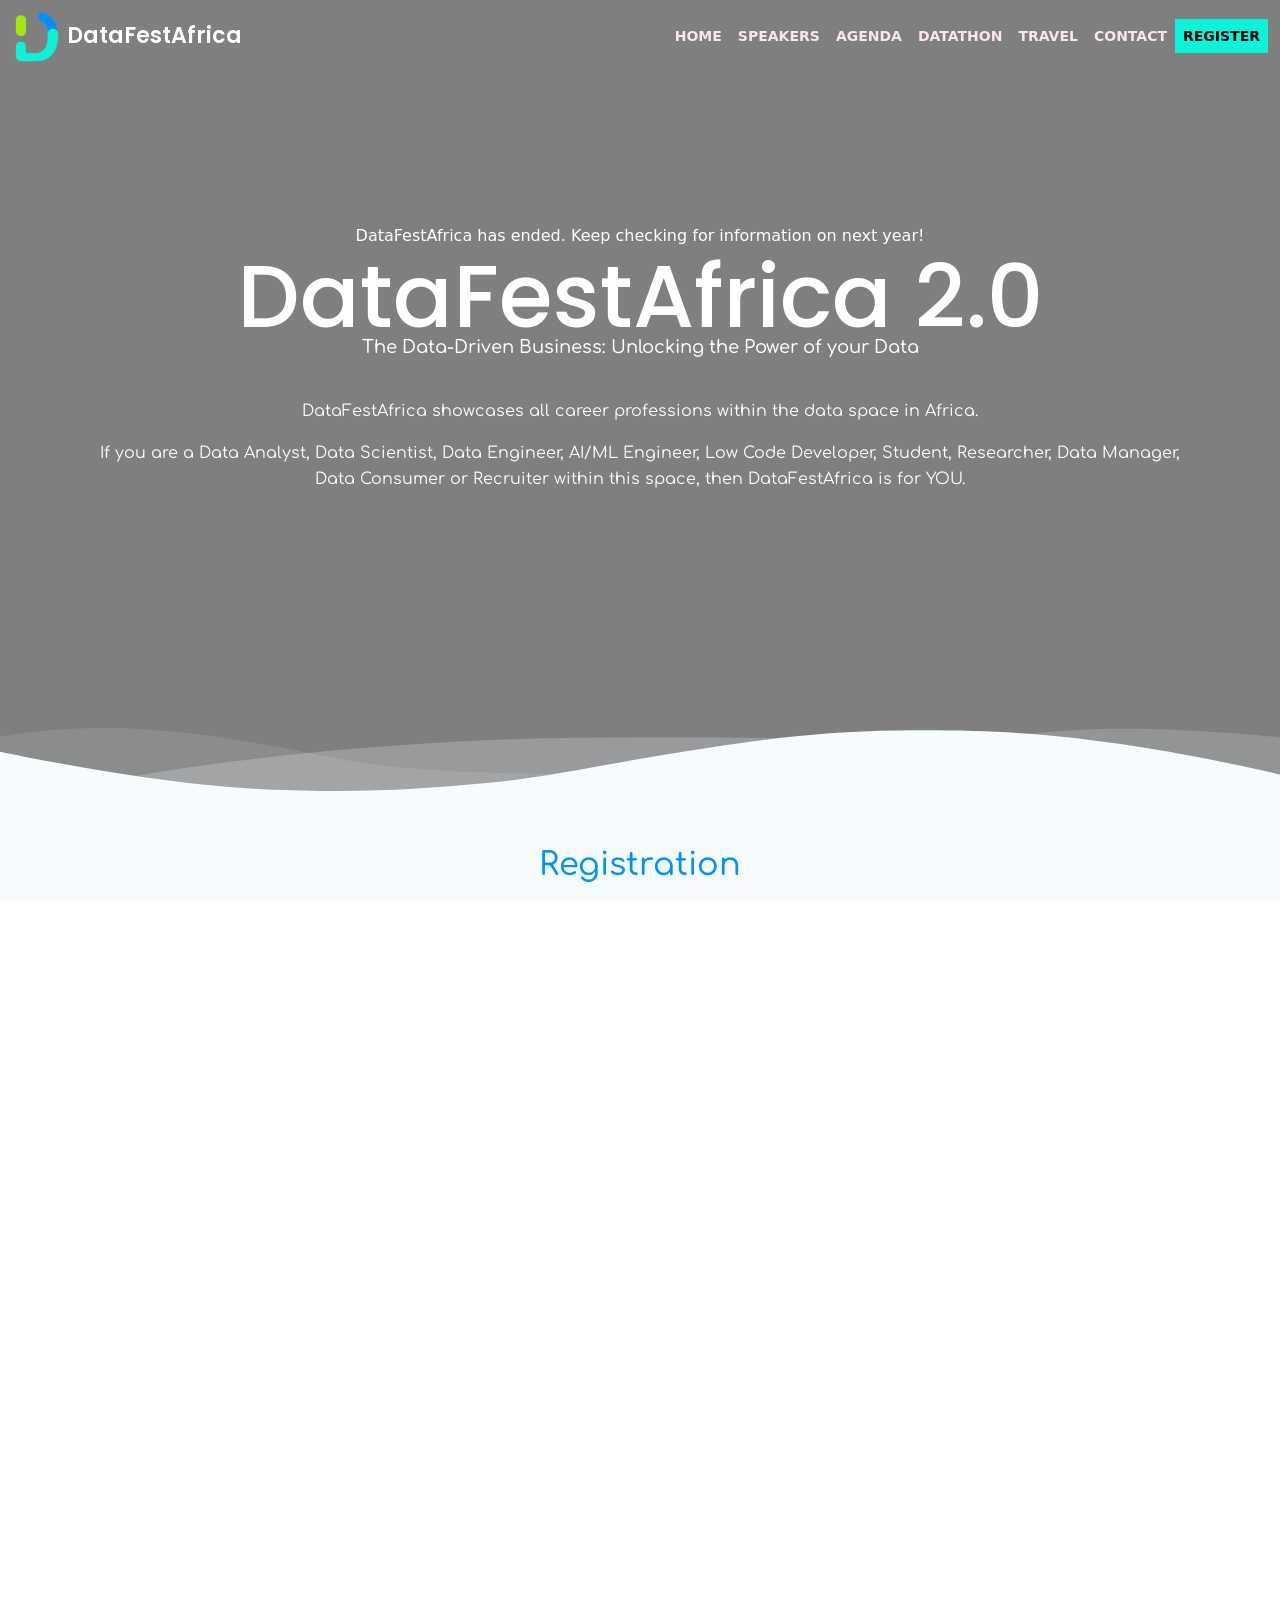
==== index.html @ edff0763 "update" ====
<!DOCTYPE html>
<html lang="en">

<head>
    
    <meta charset="utf-8">
    <meta name="viewport" content="width=device-width, initial-scale=1, shrink-to-fit=no">
    <!-- <meta name="viewport" content="width=device-width, initial-scale=1"> -->
    <!-- <meta name="viewport" content="initial-scale=1, maximum-scale=1"> -->

    <!-- SEO Meta Tags -->
    <meta name="description" content="DataFestAfrica 2023 coming October 13-14 2023!">
    <meta name="author" content="@DavidAbu_ @GiftOjeabulu_ @TheOyinbooke @GoodToCode @dev_roosevelt">

    <!-- OG Meta Tags to improve the way the post looks when you share the page on Facebook, Twitter, LinkedIn -->
    <meta property="og:site_name" content="DataFestAfrica" /> <!-- website name -->
    <meta property="og:site" content="https://www.datafestafrica.com" /> <!-- website link -->
    <meta property="og:title" content="DataFestAfrica 2023 coming October 13-14 2023!" />
    <!-- title shown in the actual shared post -->
    <meta property="og:description"
        content="We are a community of data professionals and enthusiasts dedicated to building data solutions with innovative tools." />
    <!-- description shown in the actual shared post -->
    <meta property="og:image" content="https://www.datafestafrica.com/images/logo/logo-with-border-480x480-white.png" />
    <!-- image link, make sure it's jpg -->
    <meta property="og:url" content="https://www.datafestafrica.com" /> <!-- where do you want your post to link to -->
    <meta name="twitter:card" content="summary_large_image"> <!-- to have large image post format in Twitter -->

    <!-- Webpage Title -->
    <title>DataFestAfrica - A festival of data enthusiasts sharing knowledge and innovation.</title>

    <!-- Styles -->
    <link
        href="https://fonts.googleapis.com/css2?family=Open+Sans:ital,wght@0,400;0,600;0,700;1,400&family=Sansita:ital,wght@1,700&display=swap"
        rel="stylesheet">
    <link href="css/bootstrap.css" rel="stylesheet">
    <link href="css/fontawesome-all.css" rel="stylesheet">
    <link href="css/swiper.css" rel="stylesheet">
    <link href="css/magnific-popup.css" rel="stylesheet">
    <link href="css/styles.css" rel="stylesheet">
    <link href='https://fonts.googleapis.com/css?family=Poppins' rel='stylesheet'>
    <link href="https://cdn.jsdelivr.net/npm/bootstrap@5.3.1/dist/css/bootstrap.min.css" rel="stylesheet" integrity="sha384-4bw+/a">

    <!-- Favicon  -->
    <link rel="icon" href="images/favicon.png">
    <style>
        .flip-card {
            background-color: transparent;
            width: 150px;
            height: 150px;
            perspective: 1000px;
            
          }
          
          .flip-card-inner {
            position: relative;
            width: 100%;
            height: 100%;
            text-align: center;
            transition: transform 0.6s;
            transform-style: preserve-3d;
         
          }
          
          .flip-card:hover .flip-card-inner {
            transform: rotateY(180deg);
          }
          
          .flip-card-front, .flip-card-back {
            position: absolute;
            width: 100%;
            height: 100%;
            -webkit-backface-visibility: hidden;
            backface-visibility: hidden;
          }
          
          .flip-card-front {
            background-color: #fff;
            color: black;
          }
          
          .flip-card-back {
            background-color: #0191FB;
            color: white;
            transform: rotateY(180deg);
          }


          .form-control {
            display: block;
            width: 100%;
            min-height: calc(1.5em + .75rem + 2px);
            padding: .575rem .75rem;
            font-size: 1rem;
            font-weight: 400;
            line-height: 1.5;
            color: #495057;
            background-color: #fff;
            background-clip: padding-box;
            border: 1px solid #ced4da;
            -webkit-appearance: none;
            -moz-appearance: none;
            appearance: none;
            border-radius: 52px;
            transition: border-color .15s ease-in-out,box-shadow .15s ease-in-out;
        }

        .form-control:focus {
            color: #495057;
            background-color: #fff;
            border-color: #0191FB;
            outline: 0;
            box-shadow: none;
        }
        .border-rad{
            border-top-right-radius: 28px;
            border-bottom-right-radius: 28px;
            color: #fff;
            font-weight: bold;
            /* background-color: #f9a826; */
            border-color: linear-gradient(to bottom left, #08F5DA, #0191FB);
            background: linear-gradient(to bottom left, #08F5DA, #0191FB);
        }
        .border-rad:hover{
        
            background-color: #0191FB;
            border-color: #0191FB;

        }
    </style>

</head>


<body data-spy="scroll" data-target=".fixed-top">

    <!-- Navigation -->
    <nav class="navbar navbar-expand-lg fixed-top navbar-dark">
        <div class="container">

            <!-- Image Logo -->
            <a class="navbar-brand" href="index.html" style="font-family:Poppins; font-size: 26px; text-decoration:None"><img src="images/logo/logo-96x96-transparent.png"
                    alt="DataFestAfrica"> DataFestAfrica</a>

            <button class="navbar-toggler p-0 border-0" type="button" data-toggle="offcanvas">
                <span class="navbar-toggler-icon"></span>
            </button>

            <div class="navbar-collapse offcanvas-collapse" id="navbarsExampleDefault">
                <ul class="navbar-nav ml-auto">
                    <li class="nav-item">
                        <a class="nav-link page-scroll" href="index.html#header">HOME <span
                                class="sr-only">(current)</span></a>
                    </li>
                    <li class="nav-item">
                        <a class="nav-link page-scroll" href="index.html#speakers">SPEAKERS</a>
                    </li>
                    <li class="nav-item">
                        <a class="nav-link page-scroll" href="index.html#agenda">AGENDA</a>
                    </li>
                    <li class="nav-item">
                        <a class="nav-link page-scroll" href="datathon.html">DATATHON</a>
                    </li>
                    <li class="nav-item">
                        <a class="nav-link page-scroll" href="travel.html">TRAVEL</a>
                    </li>
                    <!--<li class="nav-item dropdown">
                            <a class="nav-link dropdown-toggle" href="index.html#" id="dropdown01" data-toggle="dropdown" aria-haspopup="true" aria-expanded="false">DROP</a>
                            <div class="dropdown-menu" aria-labelledby="dropdown01">
                                <a class="dropdown-item page-scroll" href="article.html">ARTICLE DETAILS</a>
                                <div class="dropdown-divider"></div>
                                <a class="dropdown-item page-scroll" href="terms.html">TERMS CONDITIONS</a>
                                <div class="dropdown-divider"></div>
                                <a class="dropdown-item page-scroll" href="privacy.html">PRIVACY POLICY</a>
                            </div>
                        </li>-->
                    <li class="nav-item">
                        <a class="nav-link page-scroll" href="index.html#footer">CONTACT</a>
                    </li>
                    <li class="nav-item">
                        <a class="nav-link page-scroll register" href="index.html#registration">REGISTER</a>
                    </li>
                </ul>
                <span class="nav-item social-icons">
                    <span class="fa-stack">
                        <a href="https://twitter.com/datafestafrica">
                            <i class="fas fa-circle fa-stack-2x"></i>
                            <i class="fab fa-twitter fa-stack-1x"></i>
                        </a>
                    </span>
                    <span class="fa-stack">
                        <a href="https://www.linkedin.com/company/datafestafrica">
                            <i class="fas fa-circle fa-stack-2x"></i>
                            <i class="fab fa-linkedin-in fa-stack-1x"></i>
                        </a>
                    </span>
                    <!--<span class="fa-stack">
                            <a href="index.html#your-link">
                                <i class="fas fa-circle fa-stack-2x"></i>
                                <i class="fab fa-facebook-f fa-stack-1x"></i>
                            </a>
                        </span>-->
                </span>
            </div> <!-- end of navbar-collapse -->
        </div>
    </nav>
    <!-- end of navigation -->

    <!-- Header -->
    <header id="header" class="home_header header">
        <div class="container">
            <div class="row">
                <div class="col-lg-12">
                    <div class="countdown">
                        <span id="clock"></span>   
                    </div><br>
                    <h3 class="h1-large">DataFestAfrica 2.0</h3>
                    <!-- <h1 class="h5-large"></h1> -->
                    <h1 class="p-large">The Data-Driven Business: Unlocking the Power of your Data</h1>
                    <p>DataFestAfrica showcases all career professions within the data
                        space in Africa.</p>
                    <p>If you are a Data Analyst, Data Scientist, Data Engineer, AI/ML Engineer, Low Code Developer,
                        Student, Researcher, Data Manager, Data Consumer or Recruiter within this space, then
                        DataFestAfrica is for YOU.</p>                    
                </div>
            </div>
        </div>
        <svg class="header-decoration" data-name="Layer 2" xmlns="http://www.w3.org/2000/svg" preserveAspectRatio="none"
            viewBox="0 0 1920 200">
            <defs>
                <style>
                    .cls-1,
                    .cls-2,
                    .cls-3,
                    .cls-4 {
                        fill: #f6fbfd;
                    }

                    .cls-1 {
                        opacity: 0.1;
                    }

                    .cls-2 {
                        opacity: 0.22;
                    }

                    .cls-3 {
                        opacity: 0.16;
                    }
                </style>
            </defs>
            <title>header-decoration</title>
            <path class="cls-1"
                d="M0,19.824S94.869-5.228,208,4.061C373.224,17.627,473.914,61.173,573.11,76.875,714.1,99.194,919.592,92.924,919.592,92.924L966.09,202H0Z"
                transform="translate(0 -1.995)" />
            <path class="cls-2"
                d="M0,149.525S169.63,98.689,354.121,68.133,726.1,23.025,873.095,21.57,1171.58,17.2,1393.569,36.121,1920,133.66,1920,133.66l0,68.34H0V149.525Z"
                transform="translate(0 -1.995)" />
            <path class="cls-3"
                d="M902.912,202S1252.576,80.034,1323.072,58.207s183.168-42.462,280.486-51.42C1743.051-6.052,1920,20.814,1920,20.814L1920,202H902.912Z"
                transform="translate(0 -1.995)" />
            <path class="cls-4"
                d="M0,49.323s225.322,64.933,394.624,75.227C535,133.085,627,125.046,726,112.7c82.888-10.337,155.627-31.195,263.741-55.618,135.934-30.708,239.987-48.165,355.83-50.06,124.494-2.037,219.35,4.192,335.429,27.089,131.427,25.925,239,60.819,239,60.819L1920,202H0Z"
                transform="translate(0 -1.995)" />
        </svg>
    </header>
    <!-- end of header -->

    <!-- Registration -->
    <div id="registration" class="registration-1 bg-gray">
        <div class="container">
            <div class="row">
                <div class="col-lg-12 text-center">
                    <h2><span class="red">Registration</span></h2>
                </div>
            </div>
            <div class="row">
                <div class="col-lg-6 ">
                    <address>
                        <strong>Plot A3C, Ikosi Road, Oregun, Lagos, Nigeria</strong>
                        <br>
                        <!-- <br>
                        <br> -->
                    </address>
                    <div class="p-2">
                        <iframe width="90%" height="80%" style="border:0;" allowfullscreen="" loading="lazy"
                            src="https://www.google.com/maps/embed?pb=!1m18!1m12!1m3!1d3963.371886811553!2d3.369620675892569!3d6.600621222260453!2m3!1f0!2f0!3f0!3m2!1i1024!2i768!4f13.1!3m3!1m2!1s0x103b9250f264146d%3A0xbcd865a5a307a61a!2sA3C%20Ikosi%20Rd%2C%20Oregun%20101233%2C%20Lagos!5e0!3m2!1sen!2sng!4v1694250415015!5m2!1sen!2sng"
                            referrerpolicy="no-referrer-when-downgrade">
                        </iframe>
                        <br>
                        <a href="https://goo.gl/maps/Jf1TzU43R9oMSafs9">View larger map</a>
                    </div>
                </div>
                <div class="col-lg-6 ">
                    <p class="text-center"><b>Ticket for DataFestAfrica 2023 is out for sale!</b></p> 
                    <p class="text-center"><b><a style="color:green" href="https://tix.africa/datafest23">Purchase your ticket here</a></b></p> 
                    
                    <p>Stay updated with DataFestAfrica event, DCA membership, Job opportunities, volunteer opportunities and Resource Learning</p>
                    <div class="mx-5">
                        <form action="#" class="input-group mb-3 mt-4">
                           <input type="email" class="form-control" placeholder="enter email" aria-label="email" aria-describedby="button-addon2">
                           <button class="btn btn-success border-rad" type="button" id="button-addon2">Subscribe</button>
                        </form>
                     </div>
                                    
                    <table class="table text-center">
                        <thead>
                            <tr>
                                <th scope="col">Day 1</th>
                                <th scope="col">Day 2</th>
                            </tr>
                        </thead>
                        <tbody>
                            <tr>
                                <td><b>Oct 13, 2023</b> <br> Check-in at 08:00 AM <br> 9:00 AM to 4:00 PM</td>
                                <td><b>Oct 14, 2023</b> <br> Check-in at 08:00 AM <br> 9:00 AM to 4:00 PM</td>
                            </tr>
                        </tbody>
                    </table>
                    <!-- <p class="text-center">Registration not opened at this time!.</p>                     -->
                </div>
            </div>
        </div>
    </div>
    <!-- end of registration -->

    <!-- Sponsor -->
    <!-- <div class="basic-3"> -->
        <div class="container">
            <div class="row justify-content-center">
                <div class="col-lg-12">
                    <h2 class="h4-heading"><span class="red">DataFestAfrica 2023 Sponsors!</span></h2>
                </div>
                <div class="col-lg-12">
                    <h6 class="h4-heading text-center">Headline Sponsor</h6>
                    <div class="text-center"><a href="https://sterling.ng/onebank/"><img style="height: 150px" src="./images/sponsor 2023/one bank.png"></a></div>

                    <h6 class="h4-heading text-center">Elite Sponsor</h6>
                </div>
                <div class="col-lg-3">
                    <div class="text-center slide card-image"><a href="https://www.uber.com/ng/en/"><img style="height: 150px" src="./images/sponsor 2023/uber.png"></a></div>
                </div>
                <div class="col-lg-3">
                    <div class="text-center slide card-image"><a href="https://www.infobip.com/"><img style="height: 150px" src="./images/sponsor 2023/infobip.png"></a></div>
                </div>
                <div class="col-lg-12">
                    <h6 class="h4-heading text-center">Standard Sponsors</h6>
                </div>
                <!-- <div class="col-lg-3">
                    <div class="text-center slide card-image"><img style="height: 150px; width: 200px" src="./images/sponsor 2023/diceytech.png"></div>
                </div>
                <div class="col-lg-3">
                    <div class="text-center slide card-image"><img style="height: 150px" src="./images/sponsor 2023/zacrac.png"></div>
                </div>
                <div class="col-lg-3">
                    <div class="text-center slide card-image"><img style="height: 150px" src="./images/sponsor 2023/propel.jpg"></div>
                </div>
                <div class="col-lg-3">
                    <div class="text-center slide card-image"><img style="height: 150px; width: 250px" src="./images/sponsor 2023/berkeley.png"></div>
                </div> -->
            </div>
            <div class="row justify-content-center">
				<div class="col">
                <section class="customer-logos-2 slider">
                    <div class="slide"><a href="https://www.berkeleydatastrategists.com/"><img style="margin-top:30%" src="./images/sponsor 2023/berkeley.png"></a></div>
                    <!-- <div class="slide"><img style="" src="./images/sponsor 2023/dbrown.jfif"></div> -->
                    <!-- <div class="slide"><img style="margin-top: 30%" src="./images/sponsor 2023/DC-logo-regular-NTL.png"></div> -->
                    <div class="slide"><a href="https://www.dbrownconsulting.net/"><img style="" src="./images/sponsor 2023/dbrown.jfif"></a></div>
                    <div class="slide"><a href="https://diceytech.co.uk/"><img style="" src="./images/sponsor 2023/diceytech.png"></a></div>
                    <!-- <div class="slide"><img src="./images/sponsor 2023/eden.png"></div> -->
                    <!-- <div class="slide"><img src="./images/sponsor 2023/infobip.png"></div> -->
                    <!-- <div class="slide"><img style="" src="./images/sponsor 2023/Katwig & Dale Brand Identity_LockUp.jpg"></div> -->
                    <!-- <div class="slide"><img style="margin-top: 20%" src="./images/sponsor 2023/one bank.png"></div> -->
                    <div class="slide"><a href="https://withpropel.com/"><img style="" src="./images/sponsor 2023/propel.jpg"></a></div>
                    <!-- <div class="slide"><img style="margin-top:20%" src="./images/sponsor 2023/provehub.png"></div> -->
                    <!-- <div class="slide"><img style="margin-top:10%" src="./images/sponsor 2023/techecononmy.png"></div> -->
                    <!-- <div class="slide"><img style="margin-top:10%" src="./images/sponsor 2023/uber.png"></div> -->
                    <!-- <div class="slide"><img style="" src="./images/sponsor 2023/zacrac.png"></div> -->
                    <!-- <div class="slide"><img style="margin-top:30%" src="./images/sponsor 2023/shuttlers.png"></div>
                    <div class="slide"><img style="margin-top:25%" src="./images/sponsor 2023/cafeone (2).png"></div>
                    <div class="slide"><img style="margin-top:40%" src="./images/sponsor 2023/DCD_logo_regular.png"></div> -->
                </section>
				</div>
			</div>
            <br>
            <div class="col-lg-12">
                <h6 class="h4-heading text-center">Legal Partner</h6>
                <div class="text-center"><a href="https://katwiganddale.com/"><img style="height: 150px" src="./images/sponsor 2022/Katwig & Dale Brand Identity_LockUp.jpg"></a></div>
            </div>
            <br>
            <div class="col-lg-12">
                <h6 class="h4-heading text-center">Tech Agency Partner</h6>
                <div class="text-center"><a href="https://provehub.com/"><img style="height: 150px" src="./images/sponsor 2023/provehub.png"></a></div>
            </div>
            <div class="col-lg-12">
                <h6 class="h4-heading text-center">Datafestafrica Partners</h6>
            </div>
            <div class="row justify-content-center">
				<div class="col">
                <section class="customer-logos-3 slider">
                    <!-- <div class="slide"><img style="margin-top:30%" src="./images/sponsor 2023/berkeley.png"></div> -->
                    
                    <div class="slide"><a href="https://www.datacamp.com/"><img style="" src="./images/sponsor 2023/DC-logo-regular-NTL.png"></a></div>
                    <!-- <div class="slide"><img style="" src="./images/sponsor 2023/diceytech.png"></div> -->
                    <div class="slide"><a href="https://ouredenlife.com/"><img style="" src="./images/sponsor 2023/eden 2.svg"></a></div>
                    <!-- <div class="slide"><img src="./images/sponsor 2023/infobip.png"></div> -->
                    <!-- <div class="slide"><img style="" src="./images/sponsor 2023/Katwig & Dale Brand Identity_LockUp.jpg"></div> -->
                    <!-- <div class="slide"><img style="margin-top: 20%" src="./images/sponsor 2023/one bank.png"></div> -->
                    <!-- <div class="slide"><img style="" src="./images/sponsor 2023/propel.jpg"></div> -->
                    <!-- <div class="slide"><img style="margin-top:20%" src="./images/sponsor 2023/provehub.png"></div> -->
                    <!-- <div class="slide"><img style="margin-top:10%" src="./images/sponsor 2023/techecononmy.png"></div> -->
                    <!-- <div class="slide"><img style="margin-top:10%" src="./images/sponsor 2023/uber.png"></div> -->
                    <!-- <div class="slide"><img style="" src="./images/sponsor 2023/zacrac.png"></div> -->
                    <!-- <div class="slide"><img style="margin-top:30%" src="./images/sponsor 2023/shuttlers.png"></div>
                    <div class="slide"><img style="margin-top:25%" src="./images/sponsor 2023/cafeone (2).png"></div>
                    <div class="slide"><img style="margin-top:40%" src="./images/sponsor 2023/DCD_logo_regular.png"></div> -->
                </section>
				</div>
			</div>
            <div class="container">
                <!-- <div class="row">
                    <div class="col-lg-12">
                        <h2 class="h4-heading"><span class="red">DataFestAfrica 2022 Sponsors!</span></h2>
                        <p class="p-heading text-center"></p>
                    </div>
                </div>
                <div class="row">
                    <div class="col">
                    <section class="customer-logos slider">
                        <div class="slide"><img style="margin-top:30%" src="./images/sponsor 2022/Microsoft.jpeg"></div>
                        <div class="slide"><img style="margin-top:30%" src="./images/sponsor 2022/dicey_tech.jpeg"></div>
                        <div class="slide"><img src="./images/sponsor 2022/data culture.jpeg"></div>
                        <div class="slide"><img style="margin-top:40%" src="./images/sponsor 2022/iterativefull.jpeg"></div>
                        <div class="slide"><img src="./images/sponsor 2022/propel.jpg"></div>
                        <div class="slide"><img src="./images/sponsor 2022/dbrown.jpeg"></div>
                        <div class="slide"><img style="margin-top:40%" src="./images/sponsor 2022/paystack-2.svg"></div>
                        <div class="slide"><img src="./images/sponsor 2022/Infobip_Logo.svg"></div>
                        <div class="slide"><img src="./images/sponsor 2022/Katwig & Dale Brand Identity_LockUp.jpg"></div>
                        <div class="slide"><img style="margin-top:30%" src="./images/sponsor 2022/knime.jpeg"></div>
                        <div class="slide"><img style="margin-top:30%" src="./images/sponsor 2022/HighAdvanceAnalytics.png"></div>
                        <div class="slide"><img style="margin-top:30%" src="./images/sponsor 2022/dbt-signature_tm.png"></div>
                        <div class="slide"><img style="margin-top:30%" src="./images/sponsor 2022/Acronis-logo.jpg"></div>
                        <div class="slide"><img style="margin-top:30%" src="./images/sponsor 2022/shuttlers.png"></div>
                        <div class="slide"><img style="margin-top:25%" src="./images/sponsor 2022/cafeone (2).png"></div>
                        <div class="slide"><img style="margin-top:40%" src="./images/sponsor 2022/DCD_logo_regular.png"></div>
                    </section>
                    </div>
                </div> -->
            <div class="row">
                <div class="col-lg-12">
                    <br/>
                    <br/>
                    <br/>
                    <h3 class="text-center">DataFestAfrica 2023 Sponsorship</h3>
                    <!-- <h6 class="text-center">If you're interested in sponsoring at .</h6> -->
                    <p class="text-center">If your organization is interested in sponsoring the DataFestAfrica event, kindly go through
                        our sponsorship deck.</p>
                    <a class="h5" href="./docs/sponsors/DataFestAfrica_2023_Sponsorship_Deck.pdf">
                        <p class="h5 text-center">Download the DataFestAfrica sponsorship deck here</p></a>
                </div>
            </div>
            <div class="row">
                <div class="col-lg-12">
                    <br/>
                    <br/>
                    <br/>
                    <!-- <h3 class="text-center">Call for Speakers</h3>
                   
                    <h6 class="text-center">The Data-Driven Business: Unlocking the Power of your Data</h6>
                    <p class="text-center">DataFestAfrica is back, and we're excited to invite data enthusiasts, thought leaders, and industry experts to share their insights, experiences, and cutting-edge ideas at the largest data conference in Africa. As we gather physically, we aim to explore the latest trends, challenges, and opportunities in the world of data, promoting collaboration, learning, and innovation within the data community.</p>
                    <a class="h5" href="https://sessionize.com/datafestafrica-2023">
                        <p class="h5 text-center">click to submit your sessions</p></a> -->
                </div>
            </div>
        </div>
    <!-- </div> -->
    <!-- end of sponsor -->

    <!-- <div class="container">
        <h2>Our  Partners</h2>
         <section class="customer-logos slider">
            <div class="slide"><img src="https://image.freepik.com/free-vector/luxury-letter-e-logo-design_1017-8903.jpg"></div>
            <div class="slide"><img src="https://image.freepik.com/free-vector/3d-box-logo_1103-876.jpg"></div>
            <div class="slide"><img src="https://image.freepik.com/free-vector/blue-tech-logo_1103-822.jpg"></div>
            <div class="slide"><img src="https://image.freepik.com/free-vector/colors-curl-logo-template_23-2147536125.jpg"></div>
            <div class="slide"><img src="https://image.freepik.com/free-vector/abstract-cross-logo_23-2147536124.jpg"></div>
            <div class="slide"><img src="https://image.freepik.com/free-vector/football-logo-background_1195-244.jpg"></div>
            <div class="slide"><img src="https://image.freepik.com/free-vector/background-of-spots-halftone_1035-3847.jpg"></div>
           
         </section>
      </div> -->

    <!-- Agenda -->
    <div id="agenda" class="basic-1 bg-white">
        <div class="container">
            <div class="row">
                <div class="col-lg-12">
                    <h2 class="h2-heading"><span class="red">Agenda</span></h2>
                    <p class="p-heading">DataFestAfrica 2023 is a 2-day event in Lagos, Nigeria. Coming October 13-14,
                        2023!</p>
                </div>
            </div>
            <div class="row">
                <div class="col-lg-6">
                    <h3 class="text-center">Day 1</h3>
                    <p class="text-center">October 13, 2023</p>
                    <hr class="keynote-divider" />
                    <h5 class="keynote-title text-muted">Keynote</h5>
                    <h5 class="keynote-title text-muted">Technical Demos & Workshops</h5>
                    <h5 class="keynote-title text-muted">Data Hackathon</h5>
                    <h5 class="keynote-title text-muted">Networking and Job Opportunities</h5>
                    <h5 class="keynote-title text-muted">Open Source Panel Sessions</h5>
                    <h5 class="keynote-title text-muted">Expert Sessions</h5>
                    <h5 class="keynote-title text-muted">Products Sessions</h5>
                </div>
                <div class="col-lg-6">
                    <h3 class="text-center">Day 2</h3>
                    <p class="text-center">October 14, 2023</p>
                    <hr class="keynote-divider" />
                    <h5 class="keynote-title text-muted">Keynote</h5>
                    <!-- <h5 class="keynote-title text-muted">Career and Industry sessions</h5> -->
                    <!-- <h5 class="keynote-title text-muted">Startups /SME data Panel session</h5> -->
                    <h5 class="keynote-title text-muted">Enterprise Data Panel Session</h5>
                    <h5 class="keynote-title text-muted">Women in Data Careers</h5>
                    <h5 class="keynote-title text-muted">Community Session</h5>
                    <h5 class="keynote-title text-muted">Networking and Job Opportunities</h5>
                    <h5 class="keynote-title text-muted">Industry Sessions</h5>
                    <h5 class="keynote-title text-muted">Data culture and Teams Sessions</h5>
                    <h5 class="keynote-title text-muted">Data Story Sessions</h5>
                </div>
            </div>
            <div class="row">  
                <div class="col-lg-12">
                    <br/>
                    <br/>
                    <br/>
                    <h6 class="text-center">Click here to see the <a data-bs-target="#exampleModalToggle" data-bs-toggle="modal" href="#" style="color:green">Code of Conduct</a></h6>
                    <!-- Vertically centered modal -->
                    <div class="modal fade" id="exampleModalToggle" aria-hidden="true" aria-labelledby="exampleModalToggleLabel" tabindex="-1">
                        <script src="https://cdn.jsdelivr.net/npm/bootstrap@5.3.1/dist/js/bootstrap.bundle.min.js" integrity="sha384-HwwvtgBNo3bZJJLYd8oVXjrBZt8cqVSpeBNS5n7C8IVInixGAoxmnlMuBnhbgrkm" crossorigin="anonymous"></script>
                        <div class="modal-dialog modal-dialog-centered">
                          <div class="modal-content">
                            <div class="modal-header">
                              <h6 class="modal-title fs-5" id="exampleModalToggleLabel">Code of Conduct</h6>
                              <button type="button" class="btn-close" data-bs-dismiss="modal" aria-label="Close"></button>
                            </div>
                            <div class="modal-body">
                                <!-- <pre> -->
                                    <p>At DataFestAfrica, we are dedicated to providing a welcoming, inclusive, and respectful environment for all participants. We believe that diversity of thought, background, and experience is crucial for driving innovation and creating a vibrant data science community. By attending or participating in DataFestAfrica 2023, you agree to uphold the following Code of Conduct:</p>

                                    <p>1. Respect and Empathy: Treat every individual with respect, empathy, and kindness. Value the contributions and perspectives of all participants, regardless of their race, ethnicity, gender, sexual orientation, disability, age, religion, or socioeconomic status.</p>

                                    <p>2. Harassment-Free Environment: DataFestAfrica is committed to providing a harassment-free experience for everyone. Harassment includes offensive comments, unwelcome advances, intimidation, discrimination, or any behavior that creates an intimidating, hostile, or uncomfortable atmosphere.</p>

                                    <p>3. Inclusivity: Foster an inclusive environment where all voices are heard and valued. Engage in discussions and activities that promote a sense of belonging for participants of all backgrounds.</p>

                                    <p>4. Professionalism: Maintain a high level of professionalism and ethical conduct. Refrain from disruptive behavior, personal attacks, or any conduct that could diminish the experience of other participants.</p>

                                    <p>5. Privacy and Consent: Respect the privacy and consent of others. Always seek permission before taking photos, recording, or sharing personal information.</p>

                                    <p>6. Safe Reporting: If you experience or witness any violations of this Code of Conduct, promptly report it to the event organizers. Reports will be handled with discretion, and appropriate action will be taken to address the situation.</p>

                                    <p>7. No Retaliation: DataFestAfrica prohibits any form of retaliation against individuals who report violations of the Code of Conduct. Reporting is a valuable contribution to creating a safe community.</p>

                                    <p>8. Compliance with Laws: Adhere to all local, national, and international laws and regulations during the event. Any illegal activity will not be tolerated.</p>

                                    <p>9. Community Cooperation: Every participant has a role in ensuring the success of DataFestAfrica as a respectful and inclusive event. Help create an atmosphere where everyone feels comfortable and valued.</p>

                                    <p>10. Consequences of Violations: Participants who violate this Code of Conduct may face consequences, including warnings, expulsion from the event without refund, or being prohibited from attending future DataFestAfrica events.</p>

                                    <p>11. Continuous Improvement: We are committed to ongoing improvement. Your feedback and suggestions for enhancing our events and Code of Conduct are highly valuable and encouraged.</p>

                                    <p>By participating in DataFestAfrica 2023, you acknowledge and agree to abide by this Code of Conduct. Thank you for helping us create an inclusive and respectful environment for all attendees.</p>

                                    <p>For questions, concerns, or to report an incident, please contact info@datafestafrica.com.</p>

                                <!-- </pre> -->
                            </div>
                            <div class="modal-footer">
                              <button class="btn btn-primary" data-bs-target="#exampleModalToggle2" data-bs-toggle="modal">Close</button>
                            </div>
                          </div>
                        </div>
                      </div>
                </div>  
            
                </div>
        </div>
    </div>
    <!-- end of agenda -->

    <!-- Speakers -->
    <div id="speakers" class="cards-2">
        <div class="container">
            <div class="row">
                <div class="col-lg-12">
                    <h2 class="h4-heading"><span class="red">DataFestAfrica 2023 Speakers</span></h2>
                </div>
            </div>
            <div class="row">
                <div class="col-lg-4">
                    <div class="card">
                        <a href="https://datafestafrica2023.sessionize.com/speakers">
                            <div class="card-image">
                                <img class="img-fluid" src="./images/Speaker 2023/1. Olutoyin Ogunmola.jpg" alt="Olutoyin Ogunmola">
                            </div>
                        </a>
                        <div class="card-body">
                            <h6 class="card-title">Olutoyin Ogunmola, Head of Enterprise Data and Analytics, Stanbic IBTC Bank in Nigeria</h6>
                        </div>
                    </div>
                </div>
                <div class="col-lg-4">
                    <div class="card">
                        <a href="https://datafestafrica2023.sessionize.com/speakers">
                            <div class="card-image">
                                <img class="img-fluid" src="./images/Speaker 2023/2. Ademola Adesalu.jpg" alt="Ademola Adesalu">                                
                            </div>
                        </a>
                        <div class="card-body">
                            <h6 class="card-title">Ademola Adesalu, Managing Director, CRC Data & Analysis Limited (CDAL)</h6>
                        </div>
                    </div>
                </div>  
                <div class="col-lg-4">
                    <div class="card">
                        <a href="https://datafestafrica2023.sessionize.com/speakers">
                            <div class="card-image">
                                <img class="img-fluid" src="./images/Speaker 2023/3.Olamide Jolaoso.jpg" alt="Olamide Jolaoso">
                            </div>
                        </a>
                        <div class="card-body">
                            <h6 class="card-title">Olamide Jolaoso, Head of Data & Analytics, Wema Bank</h6>
                        </div>
                    </div>
                </div>           
            </div>
            <div class="row">
                <div class="col-lg-3">
                    <div class="card">
                        <a href="https://datafestafrica2023.sessionize.com/speakers">
                            <div class="card-image">
                                <img class="img-fluid" src="./images/Speaker 2023/4. Chigozie Anyasor.jpg" alt="Chigozie Anyasor">
                            </div>
                        </a>
                        <div class="card-body">
                            <h6 class="card-title">Chigozie Anyasor, CEO, Uridium Works Limited</h6>
                        </div>
                    </div>
                </div>  
                <div class="col-lg-3">
                    <div class="card">
                        <a href="https://datafestafrica2023.sessionize.com/speakers">
                            <div class="card-image">
                                <img class="img-fluid" src="./images/Speaker 2023/5. Wale Akinfaderin.jfif" alt="Dr. Wale Akinfaderin">
                            </div>
                        </a>
                        <div class="card-body">
                            <h6 class="card-title">Dr. Wale Akinfaderin, Senior Data Scientist, Amazon Web Services</h6>
                        </div>
                    </div>
                </div>
                <div class="col-lg-3">
                    <div class="card">
                        <a href="https://datafestafrica2023.sessionize.com/speakers">
                            <div class="card-image">
                                <img class="img-fluid" src="./images/Speaker 2023/6. Peter Olomolaiye.jpg" alt="Peter Olomolaiye">
                            </div>
                        </a>
                        <div class="card-body">
                            <h6 class="card-title">Peter Olomolaiye, Data Engineer, Microsoft</h6>
                        </div>
                    </div>
                </div> 
                <div class="col-lg-3">
                    <div class="card">
                        <a href="https://datafestafrica2023.sessionize.com/speakers">
                            <div class="card-image">
                                <img class="img-fluid" src="./images/Speaker 2023/7. Yomi Ibosiola.jfif" alt="Yomi Ibosiola">
                            </div>
                        </a>
                        <div class="card-body">
                            <h6 class="card-title">Yomi Ibosiola, Chief Data and Analytics Officer, Union Bank</h6>
                        </div>
                    </div>
                </div>
            </div>
            <div class="row">
                <div class="col-lg-4">
                    <div class="card">
                        <a href="">
                            <div class="card-image">
                                <img class="img-fluid" src="./images/Speaker 2023/David Brown Photograph .png" alt="David Brown - Data culture and teams">                                
                            </div>
                        </a>
                        <div class="card-body">
                            <h6 class="card-title">David Brown, Managing Partner for Dbrown consulting</h6>
                        </div>
                    </div>
                </div>  
                <div class="col-lg-4">
                    <div class="card">
                        <a href="https://datafestafrica.sessionize.com/speakers">
                            <div class="card-image">
                                <img class="img-fluid" src="" alt="Mayo Oshin">
                            </div>
                        </a>
                        <div class="card-body">
                            <h6 class="card-title">Mayo Oshin, Founder, Siennaianalytics</h6>
                        </div>
                    </div>
                </div>
                <div class="col-lg-4">
                    <div class="card">
                        <a href="">
                            <div class="card-image">
                                <img class="img-fluid" src="" alt="Fatima Tambajang">                                
                            </div>
                        </a>
                        <div class="card-body">
                            <h6 class="card-title">Fatima Tambajang, Head of Developer, Startups & VC Ecosystem for Africa & Middle East, NVIDIA</h6>
                        </div>
                    </div>
                </div>   
                <!-- <div class="col-lg-4">
                    <div class="card">
                        <a href="https://datafestafrica.sessionize.com/speakers">
                            <div class="card-image">
                                <img class="img-fluid" src="./images/speaker/HR.jpg" alt="">                                
                            </div>
                        </a>
                        <div class="card-body">
                            <h6 class="card-title">Emmanuel Micheal, Head of People and Culture at Letshego MFB</h6>
                        </div>
                    </div>
                </div> -->
            </div>
            <!-- <div class="row">
                <div class="col-lg-4">
                    <div class="card">
                        <a href="https://datafestafrica.sessionize.com/speakers">
                            <div class="card-image">
                                <img class="img-fluid" src="./images/speaker/Taiwo Ajayi.jpeg" alt="">
                            </div>
                        </a>
                        <div class="card-body">
                            <h6 class="card-title">Taiwo Ajayi, Head of Growth at Propel</h6>
                        </div>
                    </div>
                </div>
                <div class="col-lg-4">
                    <div class="card">
                        <a href="">
                            <div class="card-image">
                                <img class="img-fluid" src="./images/speaker/Oluchi Ezeh (1).jpeg" alt="David Brown - Data culture and teams">                                
                            </div>
                        </a>
                        <div class="card-body">
                            <h6 class="card-title">Oluchi Ezeh, Senior Manager, Data Intelligence and Analytics at MTN Group, South Africa</h6>
                        </div>
                    </div>
                </div>   
                <div class="col-lg-4">
                    <div class="card">
                        <a href="https://datafestafrica.sessionize.com/speakers">
                            <div class="card-image">
                                <img class="img-fluid" src="./images/speaker/Rowland Ogbonda.jpg" alt="">                                
                            </div>
                        </a>
                        <div class="card-body">
                            <h6 class="card-title">Rowland Ogbonda, Talent Acquisition lead at Airtel Africa, Digital labs</h6>
                        </div>
                    </div>
                </div>
            </div> -->
            <div class="row">
                <div class="col-lg-12 col-sm-12 col-12">
                    <div class="text-center text-container">
                        <div class="form-group">
                            <a href="https://datafestafrica2023.sessionize.com/speakers">
                                <button type="submit" class="form-control-submit-button">SEE ALL SPEAKERS</button></a>
                        </div>
                        <br>
                    </div>
                </div>
            </div>
        </div>
    </div>
    
    <!-- Social -->
    <div class="social bg-white">
        <div class="container">
            <div class="row">
                <div class="col-lg-6">
                    <h2><span class="red">See past events</span></h2>
                    <div class="social-video">
                        <iframe width="560" height="315" src="https://www.youtube.com/embed/I2bhCrMLm_8" title="DataFestAfrica Conference" frameborder="0" allow="accelerometer; autoplay; clipboard-write; encrypted-media; gyroscope; picture-in-picture" allowfullscreen></iframe>
                    </div>
                    <br>
                    <div class="social-video">
                        <a data-flickr-embed="true"  data-context="true" href="https://www.flickr.com/photos/196655918@N05" title="DataFestAfrica 2022">
                            <img class="flicker" style="width:auto; height:315px" src="https://live.staticflickr.com/65535/52439036313_b7cd01b32d_w.jpg" alt=""/>
                        </a>
                        <script async src="//embedr.flickr.com/assets/client-code.js" charset="utf-8"></script>

                    </div>
                </div>
                <div class="col-lg-5 offset-lg-1">
                    <h2><span class="red">Follow us on social!</span></h2>
                    <div class="tweets__container">
                        <a class="twitter-timeline" data-height="600"
                            href="https://twitter.com/DataFestAfrica">Tweets by
                            DataFestAfrica</a>
                        <script async src="https://platform.twitter.com/widgets.js" charset="utf-8"></script>
                    </div>
                </div>
            </div>
        </div>
    </div> <!-- end of slider-1 -->
    <!-- end of social -->


    <!-- Highlights -->
    <!-- <div class="cards-1">
        <div class="container">
            <div class="row">
                <div class="col-lg-12">
                    <div class="card">
                        <div class="card-image">
                            <i class="fas fa-comments"></i>
                        </div>
                        <div class="card-body">
                            <h4 class="card-title">Pharetra Diam Rov</h4>
                            <p>Tellus integer feugiat scelerisque varius amet nisl suscipit adipiscing bibendum
                                accumsan lorem ipsom dolor</p>
                        </div>
                    </div>
                    <div class="card">
                        <div class="card-image">
                            <i class="fas fa-trophy"></i>
                        </div>
                        <div class="card-body">
                            <h4 class="card-title">Sitro Amet Nisl</h4>
                            <p>Tellus integer feugiat scelerisque varius amet nisl suscipit adipiscing bibendum
                                accumsan lorem ipsom dolor</p>
                        </div>
                    </div>
                    <div class="card">
                        <div class="card-image">
                            <i class="fas fa-pencil-ruler"></i>
                        </div>
                        <div class="card-body">
                            <h4 class="card-title">Suscipit Adip Scing</h4>
                            <p>Tellus integer feugiat scelerisque varius amet nisl suscipit adipiscing bibendum
                                accumsan lorem ipsom dolor</p>
                        </div>
                    </div>
                </div>
            </div>
        </div>
    </div>
    <!-- end of highlights -->


    <!-- Merchandise -->
    <div id="speakers" class="cards-2">
        <div class="container">
            <div class="row">
                <div class="col-lg-12 text-center">
                    <h2 class="h2-heading"><span class="red">Get Your Merch</span></h2>
                </div>
            </div>
            <div class="row">
                <div class="col-lg-3 col-sm-6">
                    <div class="merch">
                        <div class="card-head">
                            <a href="https://paystack.shop/datafestafrica?product=joggers-unisex-twqimv">
                                <img src="https://github.com/datafestafrica/datafestafrica.com/assets/58699961/b047ce08-da35-4148-adda-d6e70f5fd376" alt="Joggers" class="product-img">
                            </a>

                        </div>
                        <div class="card-body">
                            <div class="product-desc">
                            <span class="product-title">
                                    <b>Joggers UNISEX</b>
                                    <span class="badge">
                                        New
                                    </span>
                            </span>
                            <span class="product-caption">
                                Drawstring Joggers with DataFestAfrica Design
                                    </span>
    
                            </div>
                            <div class="product-properties">
                            <span class="product-size">
                                    
                                    <ul class="ul-size">
                                        <li><a href="#"></a></li>
                                        <li><a href="#"></a></li>
                                        <li><a href="#"></a></li>
                                        <li><a href="#" class=""></a></li>
                                        <li><a href="#"></a></li>
                                    </ul>
                                    </span>
                            <span class="product-color">
                                   
                                    <ul class="ul-color">
                                        <li><a href="#" class=""></a></li>
                                        <li><a href="#" class=""></a></li>
                                    </ul>
                                    </span>
                            <span class="product-price">
                                        NGN <b>₦9,500</b>
                                        </span>
                             <span class="paystack-buynow">
                                            <a class="btn-outline-sm page-scroll" href="https://paystack.shop/datafestafrica?product=joggers-unisex-twqimv">Buy now</a>
                                    </span>
                            </div>
                        </div>
                    </div>
                </div>
                <div class="col-lg-3 col-sm-6">
                    <div class="merch">
                        <div class="card-head">
                            <a href="https://paystack.shop/datafestafrica?product=short-unisex-jsiqct">
                                <img src="https://github.com/datafestafrica/datafestafrica.com/assets/58699961/31af1f90-5759-4ef1-b7c9-e45e02e05411" alt="Pants" class="product-img">
                            </a>  
                        </div>
                        <div class="card-body">
                            <div class="product-desc">
                            <span class="product-title">
                                    <b>Short UNISEX</b>
                                    <span class="badge">
                                        New
                                    </span>
                            </span>
                            <span class="product-caption">
                                Drawstring shorts with DataFestAfrica Design
                                    </span>
                            
                            </div>
                            <div class="product-properties">
                            <span class="product-size">
                                   
                                    <ul class="ul-size">
                                        <li><a href="#"></a></li>
                                        <li><a href="#"></a></li>
                                        <li><a href="#"></a></li>
                                        <li><a href="#" class=""></a></li>
                                        <li><a href="#"></a></li>
                                    </ul>
                                    </span>
                            <span class="product-color">
                                
                                    <ul class="ul-color">
                                        <li><a href="#" class=""></a></li>
                                        <li><a href="#" class=""></a></li>
                                    </ul>
                                    </span>
                            <span class="product-price">
                                    NGN <b>₦6,500</b>
                                    </span>
                                    <span class="paystack-buynow">
                                        <a class="btn-outline-sm page-scroll"
                                        href="https://paystack.shop/datafestafrica?product=short-unisex-jsiqct">Buy now</a>
                                    </span>
                                    
                            </div>
                        </div>
                    </div>
                </div>
                <div class="col-lg-3 col-sm-6">

                    <div class="merch">
                        <div class="card-head">
                            <a href="https://paystack.shop/datafestafrica?product=shirt-unisex-iwyhbu">
                                <img src="https://github.com/datafestafrica/datafestafrica.com/assets/58699961/61a6378a-eae3-4a26-a7cc-17f7971feb9b" alt="Shirt" class="product-img">
                            </a>
                            
                        </div>
                        <div class="card-body">
                            <div class="product-desc">
                            <span class="product-title">
                                    <b>Shirt UNISEX</b>
                                    <span class="badge">
                                        New
                                    </span>
                            </span>
                            <span class="product-caption">
                                Short-sleeved shirt with DataFestAfrica Design
                                    </span>
                            
                            </div>
                            <div class="product-properties">
                            <span class="product-size">
                                    
                                    <ul class="ul-size">
                                        <li><a href="#"></a></li>
                                        <li><a href="#"></a></li>
                                        <li><a href="#"></a></li>
                                        <li><a href="#" class=""></a></li>
                                        <li><a href="#"></a></li>
                                    </ul>
                                    </span>
                            <span class="product-color">
                                   
                                    <ul class="ul-color">
                                        <li><a href="#" class=""></a></li>
                                        <li><a href="#" class=""></a></li>
                                    </ul>
                                    </span>
                            <span class="product-price">
                                    NGN <b>₦5,500</b>
                                    </span>
                            <span class="paystack-buynow">
                                        <a class="btn-outline-sm page-scroll" href="https://paystack.shop/datafestafrica?product=shirt-unisex-iwyhbu">Buy now</a>
                                </span>
                            </div>
                        </div>
                    </div>
                </div>
                <div class="col-lg-3 col-sm-6">
                    <div class="merch">
                        <div class="card-head">
                            <a href="https://paystack.shop/datafestafrica?product=hoodie-unisex-uexwzd">
                                <img src="https://github.com/datafestafrica/datafestafrica.com/assets/58699961/7400ad82-1ce2-4601-a8ba-7829b8bbdaa7" alt="Hoodie" class="product-img">
                            </a>
                        
                        </div>
                        <div class="card-body">
                            <div class="product-desc">
                            <span class="product-title">
                                    <b>Hoodie UNISEX</b>
                                    <span class="badge">
                                        New
                                    </span>
                            </span>
                            <span class="product-caption">
                                Black Hoodie with DataFestAfrica Design
                                    </span>
                            </div>
                            <div class="product-properties">
                            <span class="product-size">
                                   
                                    <ul class="ul-size">
                                        <li><a href="#"></a></li>
                                        <li><a href="#"></a></li>
                                        <li><a href="#"></a></li>
                                        <li><a href="#" class=""></a></li>
                                        <li><a href="#"></a></li>
                                    </ul>
                                    </span>
                            <span class="product-color">
                                
                                    <ul class="ul-color">
                                        <li><a href="#" class=""></a></li>
                                        <li><a href="#" class=""></a></li>
                                    </ul>
                                    </span>
                            <span class="product-price">
                                    NGN <b>₦10,000</b>
                                    </span>
                            <span class="paystack-buynow">
                                        <a class="btn-outline-sm page-scroll" href="https://paystack.shop/datafestafrica?product=hoodie-unisex-uexwzd">Buy now</a>
                                </span>
                            </div>
                        </div>
                    </div>
                </div>               
                <div class="col-lg-3 col-sm-6">
                    <div class="merch">
                        <div class="card-head">
                            <a href="https://paystack.shop/datafestafrica?product=tote-bag-zggjiy">
                                <img src="https://github.com/datafestafrica/datafestafrica.com/assets/58699961/d846fbdb-4f5c-430e-9904-ba81dbc3ac8c" alt="Hoodie" class="product-img">
                            </a>
                        
                        </div>
                        <div class="card-body">
                            <div class="product-desc">
                            <span class="product-title">
                                    <b>Tote Bag</b>
                                    <span class="badge">
                                        New
                                    </span>
                            </span>
                            <span class="product-caption">
                                Black Tote bag with DatfestAfrica
                                    </span>
                            </div>
                            <div class="product-properties">
                            <span class="product-size">
                                   
                                    <ul class="ul-size">
                                        <li><a href="#"></a></li>
                                        <li><a href="#"></a></li>
                                        <li><a href="#"></a></li>
                                        <li><a href="#" class=""></a></li>
                                        <li><a href="#"></a></li>
                                    </ul>
                                    </span>
                            <span class="product-color">
                                
                                    <ul class="ul-color">
                                        <li><a href="#" class=""></a></li>
                                        <li><a href="#" class=""></a></li>
                                    </ul>
                                    </span>
                            <span class="product-price">
                                    NGN <b>₦4,500</b>
                                    </span>
                            <span class="paystack-buynow">
                                        <a class="btn-outline-sm page-scroll" href="https://paystack.shop/datafestafrica?product=tote-bag-zggjiy">Buy now</a>
                                </span>
                            </div>
                        </div>
                    </div>
                </div>               
            </div>
        </div>
    </div>
    <!-- end of merch -->


    <!-- Meet Team -->
    <div id="contact" class="form-2 bg-gray">
        <div class="container">
            <div class="row">

                <div class="col-lg-12">
                    <h2 class="text-center"><span class="red">The planning team!</span></h2>
                    <div class="container meet-team">
                        <div class="row justify-content-center">
                            <div class="flip-card rounded-circle">
                                <div class="flip-card-inner">
                                  <div class="flip-card-front rounded-circle">
                                    <img class="rounded-circle" src="./images/team/David_Abu.jpeg" alt="">
                                  </div>
                                  <div class="flip-card-back rounded-circle">
                                    <h5 style="margin-top: 40%">David Abu</h3> 
                                  </div>
                                </div>
                              </div>
                            <div class="flip-card rounded-circle">
                                <div class="flip-card-inner">
                                  <div class="flip-card-front rounded-circle">
                                    <img class="rounded-circle" src="./images/team/olarenwaju_Oyinbooke.jpg" alt="">
                                  </div>
                                  <div class="flip-card-back rounded-circle">
                                    <h5 style="margin-top: 40%">Olarenwaju Oyinbooke</h3> 
                                  </div>
                                </div>
                              </div>
                            <div class="flip-card rounded-circle">
                                <div class="flip-card-inner">
                                  <div class="flip-card-front rounded-circle">
                                    <img class="rounded-circle" src="./images/team/Gift_Ojeabulu.jpeg" alt="">
                                  </div>
                                  <div class="flip-card-back rounded-circle">
                                    <h5 style="margin-top: 40%">Gift Ojeabulu</h3> 
                                  </div>
                                </div>
                              </div>
                            <div class="flip-card rounded-circle">
                                <div class="flip-card-inner">
                                  <div class="flip-card-front rounded-circle">
                                    <img class="rounded-circle" src="./images/team/Ibilolia_Akahome.jpeg" alt="">
                                  </div>
                                  <div class="flip-card-back rounded-circle">
                                    <h5 style="margin-top: 40%">Ibilolia Akahome</h3> 
                                  </div>
                                </div>
                              </div>
                            <div class="flip-card rounded-circle">
                                <div class="flip-card-inner">
                                  <div class="flip-card-front rounded-circle">
                                    <img class="rounded-circle" src="./images/team/Precious Sani.jpeg" alt="">
                                  </div>
                                  <div class="flip-card-back rounded-circle">
                                    <h5 style="margin-top: 40%">Precious Sani</h3> 
                                  </div>
                                </div>
                              </div>
                        </div>
                        <div class="row justify-content-center">
                            <div class="flip-card rounded-circle">
                                <div class="flip-card-inner">
                                  <div class="flip-card-front rounded-circle">
                                    <img class="rounded-circle" src="./images/team/0mowonuola_Akintola.jpeg" alt="">
                                  </div>
                                  <div class="flip-card-back rounded-circle">
                                    <h5 style="margin-top: 40%">Omowonuola Akintola</h3> 
                                  </div>
                                </div>
                              </div>
                              <div class="flip-card rounded-circle">
                                <div class="flip-card-inner">
                                  <div class="flip-card-front rounded-circle">
                                    <img class="rounded-circle" src="./images/team/Emeka_Boris.jpeg" alt="">
                                  </div>
                                  <div class="flip-card-back rounded-circle">
                                    <h5 style="margin-top: 40%">Emeka Boris</h3> 
                                  </div>
                                </div>
                              </div>
                              <div class="flip-card rounded-circle">
                                <div class="flip-card-inner">
                                  <div class="flip-card-front rounded-circle">
                                    <img class="rounded-circle" src="./images/team/Oluchi Ezeh.jpeg" alt="">
                                  </div>
                                  <div class="flip-card-back rounded-circle">
                                    <h5 style="margin-top: 40%">Oluchi Ezeh</h3> 
                                  </div>
                                </div>
                              </div>
                              <div class="flip-card rounded-circle">
                                <div class="flip-card-inner">
                                  <div class="flip-card-front rounded-circle">
                                    <img class="rounded-circle" src="./images/team/Aminat_Omobonike.jpeg" alt="">
                                  </div>
                                  <div class="flip-card-back rounded-circle">
                                    <h5 style="margin-top: 40%">Aminat Omobonike</h3> 
                                  </div>
                                </div>
                              </div>
                              <div class="flip-card rounded-circle">
                                <div class="flip-card-inner">
                                  <div class="flip-card-front rounded-circle">
                                    <img class="rounded-circle" src="./images/team/Blessing_Adesiji.jpeg" alt="">
                                  </div>
                                  <div class="flip-card-back rounded-circle">
                                    <h5 style="margin-top: 40%">Blessing Adesiji</h3> 
                                  </div>
                                </div>
                            </div>
                        </div>
                        <div class="row justify-content-center">
                            <div class="flip-card rounded-circle">
                                <div class="flip-card-inner">
                                  <div class="flip-card-front rounded-circle">
                                    <img class="rounded-circle" src="./images/team/Opeyemi_Fabiyi.jpeg" alt="">
                                  </div>
                                  <div class="flip-card-back rounded-circle">
                                    <h5 style="margin-top: 40%">Opeyemi Fabiyi</h3> 
                                  </div>
                                </div>
                            </div>
                            <div class="flip-card rounded-circle">
                                <div class="flip-card-inner">
                                  <div class="flip-card-front rounded-circle">
                                    <img class="rounded-circle" src="./images/team/Dr Diane Igoche.jpeg" alt="">
                                  </div>
                                  <div class="flip-card-back rounded-circle">
                                    <h5 style="margin-top: 40%">Dr Diane Igoche</h3> 
                                  </div>
                                </div>
                            </div>
                            <div class="flip-card rounded-circle">
                                <div class="flip-card-inner">
                                  <div class="flip-card-front rounded-circle">
                                    <img class="rounded-circle" src="./images/team/Igwe_Ola.jpeg" alt="">
                                  </div>
                                  <div class="flip-card-back rounded-circle">
                                    <h5 style="margin-top: 40%">Igwe Ola</h3> 
                                  </div>
                                </div>
                            </div>
                            <div class="flip-card rounded-circle">
                                <div class="flip-card-inner">
                                  <div class="flip-card-front rounded-circle">
                                    <img class="rounded-circle" src="./images/team/Ayodele_Oluleye.jpeg" alt="">
                                  </div>
                                  <div class="flip-card-back rounded-circle">
                                    <h5 style="margin-top: 40%">Ayodele Oluleye</h3> 
                                  </div>
                                </div>
                            </div>
                        </div>
                    </div>
                </div>
            </div>
        </div>
        <!-- end of team -->
        <!-- Sponsor 2022 -->
        <div class="container">
            <div class="row">
                <div class="col-lg-12">
                    <h2 class="h4-heading"><span class="red">DataFestAfrica 2022 Sponsors!</span></h2>
                    <p class="p-heading text-center"></p>
                </div>
            </div>
            <div class="row">
				<div class="col">
                <section class="customer-logos slider">
                    <div class="slide"><img style="margin-top:30%" src="./images/sponsor 2022/Microsoft.jpeg"></div>
                    <div class="slide"><img style="margin-top:30%" src="./images/sponsor 2022/dicey_tech.jpeg"></div>
                    <div class="slide"><img src="./images/sponsor 2022/data culture.jpeg"></div>
                    <div class="slide"><img style="margin-top:40%" src="./images/sponsor 2022/iterativefull.jpeg"></div>
                    <div class="slide"><img src="./images/sponsor 2022/propel.jpg"></div>
                    <div class="slide"><img src="./images/sponsor 2022/dbrown.jpeg"></div>
                    <div class="slide"><img style="margin-top:40%" src="./images/sponsor 2022/paystack-2.svg"></div>
                    <div class="slide"><img src="./images/sponsor 2022/Infobip_Logo.svg"></div>
                    <div class="slide"><img src="./images/sponsor 2022/Katwig & Dale Brand Identity_LockUp.jpg"></div>
                    <div class="slide"><img style="margin-top:30%" src="./images/sponsor 2022/knime.jpeg"></div>
                    <div class="slide"><img style="margin-top:30%" src="./images/sponsor 2022/HighAdvanceAnalytics.png"></div>
                    <div class="slide"><img style="margin-top:30%" src="./images/sponsor 2022/dbt-signature_tm.png"></div>
                    <div class="slide"><img style="margin-top:30%" src="./images/sponsor 2022/Acronis-logo.jpg"></div>
                    <div class="slide"><img style="margin-top:30%" src="./images/sponsor 2022/shuttlers.png"></div>
                    <div class="slide"><img style="margin-top:25%" src="./images/sponsor 2022/cafeone (2).png"></div>
                    <div class="slide"><img style="margin-top:40%" src="./images/sponsor 2022/DCD_logo_regular.png"></div>
                </section>
				</div>
			</div>
            <div class="row">
                
            </div>
        </div>

    <!-- end of sponsor 2022 -->

        <!-- Footer -->
        <div class="footer-decoration bg-gray">
            <svg class="footer-frame" data-name="Layer 3" xmlns="http://www.w3.org/2000/svg" preserveAspectRatio="none"
                viewBox="0 0 1920 200">
                <defs>
                    <style>
                        .cls-frame-1,
                        .cls-frame-2,
                        .cls-frame-3,
                        .cls-frame-4 {
                            fill: #4da8e9;
                        }

                        .cls-frame-1 {
                            opacity: 0.1;
                        }

                        .cls-frame-2 {
                            opacity: 0.22;
                        }

                        .cls-frame-3 {
                            opacity: 0.16;
                        }
                    </style>
                </defs>
                <title>footer-frame</title>
                <path class="cls-frame-1"
                    d="M0,19.824S94.869-5.228,208,4.061C373.224,17.627,473.914,61.173,573.11,76.875,714.1,99.194,919.592,92.924,919.592,92.924L966.09,202H0Z"
                    transform="translate(0 -1.995)" />
                <path class="cls-frame-2"
                    d="M0,149.525S169.63,98.689,354.121,68.133,726.1,23.025,873.095,21.57,1171.58,17.2,1393.569,36.121,1920,133.66,1920,133.66l0,68.34H0V149.525Z"
                    transform="translate(0 -1.995)" />
                <path class="cls-frame-3"
                    d="M902.912,202S1252.576,80.034,1323.072,58.207s183.168-42.462,280.486-51.42C1743.051-6.052,1920,20.814,1920,20.814L1920,202H902.912Z"
                    transform="translate(0 -1.995)" />
                <path class="cls-frame-4"
                    d="M0,49.323s225.322,64.933,394.624,75.227C535,133.085,627,125.046,726,112.7c82.888-10.337,155.627-31.195,263.741-55.618,135.934-30.708,239.987-48.165,355.83-50.06,124.494-2.037,219.35,4.192,335.429,27.089,131.427,25.925,239,60.819,239,60.819L1920,202H0Z"
                    transform="translate(0 -1.995)" />
            </svg>
        </div>
        <div id="footer" class="footer">
            <div class="container">
                <div class="row">
                    <div class="col-lg-12">
                        <div class="footer-col first">
                            <h3 class="p-large text-white">DataFestAfrica</h3>
                            <p class="p-small">We are a community of data professionals and enthusiasts dedicated to
                                building data solutions with innovative tools.</p>
                        </div>
                        <div class="footer-col second">
                        </div>
                        <div class="footer-col third text-left">
                            <h3 class="p-large text-white">Contact Us!</h3>
                            <ul class="list-unstyled li-space-lg">
                                <!-- <li class="media">
                                        <i class="fas fa-map-marker-alt"></i>
                                        <div class="media-body">22 Ullamcorper, Egetra Nullar, VO 123456, SI</div>
                                    </li>
                                    <li class="media">
                                        <i class="fas fa-mobile-alt"></i>
                                        <div class="media-body">+12 34 567 890</div>
                                    </li>
                                    <li class="media">
                                        <i class="fas fa-mobile-alt"></i>
                                        <div class="media-body">+12 34 567 890</div>
                                    </li> -->
                                <li class="media">
                                    <i class="fas fa-envelope"></i>
                                    <div class="media-body"><a class="light-gray"
                                            href="mailto:info@datafestafrica.com">info@datafestafrica.com</a></div>
                                </li>
                                <li class="media">
                                    <i class="fas fa-globe"></i>
                                    <div class="media-body"><a class="light-gray"
                                            href="https://www.datafestafrica.com">www.datafestafrica.com</a></div>
                                </li>
                                <li class="media">
                                    <i class="fab fa-twitter"></i>
                                    <div class="media-body"><a class="light-gray"
                                            href="https://www.twitter.com/datafestafrica">@DataFestAfrica</a></div>
                                </li>
                                <li class="media">
                                    <i class="fab fa-linkedin"></i>
                                    <div class="media-body"><a class="light-gray"
                                            href="https://www.linkedin.com/company/datafestafrica">DataFestAfrica</a>
                                    </div>
                                </li>
                            </ul>
                        </div>
                    </div>
                </div>
            </div>
        </div>
        <!-- end of footer -->

        <!-- Copyright -->
        <div class="copyright">
            <div class="container">
                <div class="row">
                    <div class="col-lg-12">
                        <p class="p-small">Copyright © DataFestAfrica</p>
                    </div>
                </div>
            </div>
        </div>
        <!-- end of copyright -->

        <!-- Scripts -->
        <script src="js/jquery.min.js"></script> <!-- jQuery for Bootstrap's JavaScript plugins -->
        <script src="js/bootstrap.min.js"></script> <!-- Bootstrap framework -->
        <script src="js/jquery.easing.min.js"></script>
        <!-- jQuery Easing for smooth scrolling between anchors -->
        <script src="js/jquery.countdown.min.js"></script> <!-- The Final Countdown plugin for jQuery -->
        <script src="js/swiper.min.js"></script> <!-- Swiper for image and text sliders -->
        <script src="js/jquery.magnific-popup.js"></script> <!-- Magnific Popup for lightboxes -->
        <script src="js/appinsights.js"></script> <!-- Azure App Insights -->
        <script src="js/scripts.js"></script> <!-- Custom scripts -->
        <script src="js/slick-carousel.js"></script>
</body>


</html>
---- css/styles.css ----
/* Description: Master CSS file */

/*****************************************
Table Of Contents:
- General Styles
- Navigation
- Header
- Registration
- Description
- Highlights
- Agenda
- Speakers
- Speaker Lightboxes
- Merch
- Sponsors
- Contact
- Footer
- Copyright
- Back To Top Button 
- Extra Pages
- Media Queries
******************************************/

/*****************************************
Colors:
- Backgrounds - light gray #f6fbfd
- Buttons, icons, navbar - red #0191FB
- Headings text - navy blue #333333
- Body text - dark gray #555555
******************************************/

@font-face {
	font-family: 'Comfortaa';
	src: url('../fonts/Comfortaa-VariableFont_wght.ttf');
}


/**************************/
/*     General Styles     */
/**************************/
body,
html {
	width: 100%;
	height: 100%;
	scroll-behavior: smooth;
    position: fixed;
    overflow: auto;
    /* overflow-y: scroll;
    */
    /* overflow-x: hidden;  */
}

body,
p {
	color: #555555;
	font: 400 1rem/1.625rem "Comfortaa", comfortaa;
}

h1 {
	color: #333333;
	font: normal 700 2.75rem/3.25rem "Comfortaa", comfortaa;
}

h2 {
	color: #333333;
	font: normal 700 2.25rem/2.75rem "Comfortaa", comfortaa;
}

h3 {
	color: #333333;
	font: normal 700 1.875rem/2.25rem "Comfortaa", comfortaa;
}

h4 {
	color: #333333;
	font: normal 700 1.625rem/2rem "Comfortaa", comfortaa;
}

h5 {
	color: #333333;
	font: normal 700 1.375rem/1.625rem "Comfortaa", comfortaa;
}

h6 {
	color: #333333;
	font: normal 700 1.125rem/1.375rem "Comfortaa", comfortaa;
}

.p-large {
	font-size: 1.125rem;
	line-height: 1.75rem;
}

.p-small {
	font-size: 0.875rem;
	line-height: 1.5rem;
}

.testimonial-text {
	font-style: italic;
}

.testimonial-author {
	font-weight: 700;
	font-size: 1rem;
	line-height: 1.5rem;
}

.li-space-lg li {
	margin-bottom: 0.5rem;
}

a {
	color: #555555;
	text-decoration: underline;
}

a:hover {
	color: #555555;
	text-decoration: underline;
}

.no-line {
	text-decoration: none;
}

.no-line:hover {
	text-decoration: none;
}

.red {
	color: #0191FB;
}

.bg-gray {
	background-color: #f6fbfd;
}

.bg-dimgray {
	background-color: #6c757d;
}

.btn-solid-reg {
	display: inline-block;
	padding: 1.375rem 2.25rem 1.375rem 2.25rem;
	border: 1px solid #0191FB;
	border-radius: 32px;
	background-color: #0191FB;
	color: #ffffff;
	font-weight: 600;
	font-size: 0.875rem;
	line-height: 0;
	text-decoration: none;
	transition: all 0.2s;
}

.btn-solid-reg:hover {
	background-color: transparent;
	color: #0191FB;
	/* needs to stay here because of the color property of a tag */
	text-decoration: none;
}

.btn-solid-lg {
	display: inline-block;
	padding: 1.625rem 2.75rem 1.625rem 2.75rem;
	border: 1px solid #0191FB;
	border-radius: 32px;
	background-color: #0191FB;
	color: #ffffff;
	font-weight: 600;
	font-size: 0.875rem;
	line-height: 0;
	text-decoration: none;
	transition: all 0.2s;
}

.btn-solid-lg:hover {
	background-color: transparent;
	color: #0191FB;
	/* needs to stay here because of the color property of a tag */
	text-decoration: none;
}

.btn-outline-reg {
	display: inline-block;
	padding: 1.375rem 2.25rem 1.375rem 2.25rem;
	border: 1px solid #333333;
	border-radius: 32px;
	background-color: transparent;
	color: #333333;
	font-weight: 600;
	font-size: 0.875rem;
	line-height: 0;
	text-decoration: none;
	transition: all 0.2s;
}

.btn-outline-reg:hover {
	background-color: #333333;
	color: #ffffff;
	text-decoration: none;
}

.btn-outline-lg {
	display: inline-block;
	padding: 1.625rem 2.75rem 1.625rem 2.75rem;
	border: 1px solid #333333;
	border-radius: 32px;
	background-color: transparent;
	color: #333333;
	font-weight: 600;
	font-size: 0.875rem;
	line-height: 0;
	text-decoration: none;
	transition: all 0.2s;
}

.btn-outline-lg:hover {
	background-color: #333333;
	color: #ffffff;
	text-decoration: none;
}

.btn-outline-sm {
	display: inline-block;
	padding: 1rem 1.5rem 1rem 1.5rem;
	border: 1px solid #333333;
	border-radius: 32px;
	background-color: transparent;
	color: #333333;
	font-weight: 600;
	font-size: 0.875rem;
	line-height: 0;
	text-decoration: none;
	transition: all 0.2s;
}

.btn-outline-sm:hover {
	background-color: #333333;
	color: #ffffff;
	text-decoration: none;
}

.form-group {
	position: relative;
	margin-bottom: 1.25rem;
}

.label-control {
	position: absolute;
	top: 0.875rem;
	left: 1.875rem;
	color: #7d838a;
	opacity: 1;
	font-size: 0.875rem;
	line-height: 1.5rem;
	cursor: text;
	transition: all 0.2s ease;
}

.form-control-input:focus+.label-control,
.form-control-input.notEmpty+.label-control,
.form-control-textarea:focus+.label-control,
.form-control-textarea.notEmpty+.label-control {
	top: 0.125rem;
	color: #555555;
	opacity: 1;
	font-size: 0.75rem;
	font-weight: 700;
}

.form-control-input,
.form-control-select {
	display: block;
	/* needed for proper display of the label in Firefox, IE, Edge */
	width: 100%;
	padding-top: 1.125rem;
	padding-bottom: 0.125rem;
	padding-left: 1.8125rem;
	border: 1px solid #d0d5e2;
	border-radius: 25px;
	background-color: #ffffff;
	color: #555555;
	font-size: 0.875rem;
	line-height: 1.875rem;
	transition: all 0.2s;
	-webkit-appearance: none;
	/* removes inner shadow on form inputs on ios safari */
}

.form-control-select {
	padding-top: 0.5rem;
	padding-bottom: 0.5rem;
	height: 3.25rem;
	color: #7d838a;
}

select {
	/* you should keep these first rules in place to maintain cross-browser behavior */
	-webkit-appearance: none;
	-moz-appearance: none;
	-ms-appearance: none;
	-o-appearance: none;
	appearance: none;
	background-image: url('../images/arrow/down-arrow.png');
	background-position: 96% 50%;
	background-repeat: no-repeat;
	outline: none;
}

.form-control-textarea {
	display: block;
	/* used to eliminate a bottom gap difference between Chrome and IE/FF */
	width: 100%;
	height: 11rem;
	/* used instead of html rows to normalize height between Chrome and IE/FF */
	padding-top: 1.5rem;
	padding-left: 1.3125rem;
	border: 1px solid #d0d5e2;
	background-color: #ffffff;
	color: #555555;
	font-size: 0.875rem;
	line-height: 1.5rem;
	transition: all 0.2s;
}

.form-control-input:focus,
.form-control-select:focus,
.form-control-textarea:focus {
	border: 1px solid #a1a1a1;
	outline: none;
	/* Removes blue border on focus */
}

.form-control-input:hover,
.form-control-select:hover,
.form-control-textarea:hover {
	border: 1px solid #a1a1a1;
}

.checkbox {
	font-size: 0.75rem;
	line-height: 1.25rem;
}

input[type='checkbox'] {
	vertical-align: -10%;
	margin-right: 0.5rem;
}

.form-control-submit-button {
	display: inline-block;
	width: 100%;
	height: 3.25rem;
	border: 1px solid #0191FB;
	border-radius: 32px;
	background-color: #0191FB;
	color: #ffffff;
	font-weight: 600;
	font-size: 0.875rem;
	line-height: 0;
	cursor: pointer;
	transition: all 0.2s;
}

.form-control-submit-button:hover {
	background-color: transparent;
	color: #0191FB;
}

/* Fade-move Animation For Details Lightbox - Magnific Popup */
/* at start */
.my-mfp-slide-bottom .zoom-anim-dialog {
	opacity: 0;
	transition: all 0.2s ease-out;
	-webkit-transform: translateY(-1.25rem) perspective(37.5rem) rotateX(10deg);
	-ms-transform: translateY(-1.25rem) perspective(37.5rem) rotateX(10deg);
	transform: translateY(-1.25rem) perspective(37.5rem) rotateX(10deg);
}

/* animate in */
.my-mfp-slide-bottom.mfp-ready .zoom-anim-dialog {
	opacity: 1;
	-webkit-transform: translateY(0) perspective(37.5rem) rotateX(0);
	-ms-transform: translateY(0) perspective(37.5rem) rotateX(0);
	transform: translateY(0) perspective(37.5rem) rotateX(0);
}

/* animate out */
.my-mfp-slide-bottom.mfp-removing .zoom-anim-dialog {
	opacity: 0;
	-webkit-transform: translateY(-0.625rem) perspective(37.5rem) rotateX(10deg);
	-ms-transform: translateY(-0.625rem) perspective(37.5rem) rotateX(10deg);
	transform: translateY(-0.625rem) perspective(37.5rem) rotateX(10deg);
}

/* dark overlay, start state */
.my-mfp-slide-bottom.mfp-bg {
	opacity: 0;
	transition: opacity 0.2s ease-out;
}

/* animate in */
.my-mfp-slide-bottom.mfp-ready.mfp-bg {
	opacity: 0.8;
}

/* animate out */
.my-mfp-slide-bottom.mfp-removing.mfp-bg {
	opacity: 0;
}

/* end of fade-move animation for details lightbox - magnific popup */

/* Fade Animation For Image Lightbox And Morphtext - Magnific Popup  */
@-webkit-keyframes fadeIn {
	from {
		opacity: 0;
	}

	to {
		opacity: 1;
	}
}

@keyframes fadeIn {
	from {
		opacity: 0;
	}

	to {
		opacity: 1;
	}
}

.fadeIn {
	-webkit-animation: fadeIn 0.6s;
	animation: fadeIn 0.6s;
}

@-webkit-keyframes fadeOut {
	from {
		opacity: 1;
	}

	to {
		opacity: 0;
	}
}

@keyframes fadeOut {
	from {
		opacity: 1;
	}

	to {
		opacity: 0;
	}
}

.fadeOut {
	-webkit-animation: fadeOut 0.8s;
	animation: fadeOut 0.8s;
}

/* end of fade animation for image lightbox and morphtext - magnific popup */


/**********************/
/*     Navigation     */
/**********************/
.navbar {
	/* background-color: #0191FB; */
	font-weight: 600;
	font-size: 0.875rem;
	line-height: 0.875rem;
	/*border-bottom: 1px solid #f06b7f;*/
}

.navbar .container {
	max-width: 1500px;
}

.navbar .navbar-brand {
	padding-top: 0.25rem;
	padding-bottom: 0.25rem;
}

.navbar .logo-image img {
	width: 96px;
	height: 96px;
}

.navbar .logo-text {
	color: #ffffff;
	font-weight: 400;
	font-size: 2rem;
	line-height: 1rem;
	text-decoration: none;
}

.offcanvas-collapse {
	position: fixed;
	/* top: 3.25rem; */
    top:0;
	/* adjusts the height between the top of the page and the offcanvas menu */
	bottom: 0;
	left: 100%;
	padding-right: 1rem;
	padding-left: 1rem;
    padding-top: 3rem;
	overflow-y: auto;
	visibility: hidden;
    z-index: 1;
	background-color: #0191FB;
	transition: visibility .3s ease-in-out, -webkit-transform .3s ease-in-out;
	transition: transform .3s ease-in-out, visibility .3s ease-in-out;
	transition: transform .3s ease-in-out, visibility .3s ease-in-out, -webkit-transform .3s ease-in-out;
}

.offcanvas-collapse.open {
	visibility: visible;
	-webkit-transform: translateX(-100%);
	transform: translateX(-100%);
    /* z-index: 1; */
}

.navbar .navbar-nav {
	margin-top: 0.75rem;
	margin-bottom: 0.5rem;
}

.navbar .nav-item .nav-link {
	padding-top: 0.625rem;
	padding-bottom: 0.625rem;
	color: #f8e7eb;
	text-decoration: none;
	transition: all 0.2s ease;
}

.navbar .nav-item.dropdown.show .nav-link,
.navbar .nav-item .nav-link:hover,
.navbar .nav-item .nav-link.active {
	color: #ffffff;
}

/* Dropdown Menu */
.navbar .dropdown .dropdown-menu {
	animation: fadeDropdown 0.2s;
	/* required for the fade animation */
}

@keyframes fadeDropdown {
	0% {
		opacity: 0;
	}

	100% {
		opacity: 1;
	}
}

.navbar .dropdown-menu {
	margin-top: 0.5rem;
	margin-bottom: 0.5rem;
	border: none;
	background-color: #0191FB;
}

.navbar .dropdown-item {
	padding-top: 0.5rem;
	padding-bottom: 0.5rem;
	color: #f8e7eb;
	font-weight: 600;
	font-size: 0.875rem;
	line-height: 0.875rem;
	text-decoration: none;
}

.navbar .dropdown-item:hover {
	background-color: #0191FB;
	color: #ffffff;
}

.navbar .dropdown-divider {
	width: 100%;
	height: 1px;
	margin: 0.5rem auto 0.5rem auto;
	border: none;
	background-color: #bedcf0;
}

/* end of dropdown menu */

.navbar .fa-stack {
	width: 2em;
	margin-right: 0.25rem;
	font-size: 0.75rem;
}

.navbar .fa-stack-2x {
	color: #ffffff;
	transition: all 0.2s ease;
}

.navbar .fa-stack-1x {
	color: #0191FB;
	transition: all 0.2s ease;
}

.navbar .fa-stack:hover .fa-stack-2x {
	color: #0191FB;
}

.navbar .fa-stack:hover .fa-stack-1x {
	color: #ffffff;
}

.navbar .navbar-toggler {
	padding: 0;
	border: none;
	font-size: 1.25rem;
	margin-bottom: 4.5rem;
	background-color: rgba(0, 0, 0, 0.1);
}


/*****************/
/*    Header     */
/*****************/
.home_header {
	position: relative;

	padding-top: 7rem;
	padding-bottom: 9rem;
	background-image: linear-gradient(rgba(0, 0, 0, 0.5), rgba(0, 0, 0, 0.5)), url("https://github.com/datafestafrica/datafestafrica.com/assets/58699961/474e58f3-e5d7-416f-92f7-dddd6ff2d76a");
	background-size: cover;
	background-attachment: fixed;
	text-align: center;
	background-position: center;

}

.datathon_header {
	position: relative;

	padding-top: 7rem;
	padding-bottom: 9rem;
	background-image: linear-gradient(rgba(0, 0, 0, 0.5), rgba(0, 0, 0, 0.5)), url("https://github.com/datafestafrica/datafestafrica.com/assets/58699961/1a20363a-6ef1-41ed-9a38-6d0e74c5a507");
	background-size: cover;
	background-attachment: fixed;
	text-align: center;
	background-position: center;

}

.header .countdown {
	margin-bottom: 0.5rem;
	color: #ffffff;
}

.header .countdown #clock .counter-number {
	display: inline-block;
	/* width: 7.25rem; */
	/* height: 7.25rem; */
	margin-right: 0.5rem;
	margin-bottom: 1.25rem;
	margin-left: 0.5rem;
	padding-top: 2.5rem;
	/* border: 2px solid #ffffff; */
	border-radius: 5%;
	font-weight: 800;
	/* font-size: 2.25rem;
	line-height: 1.25rem;
	text-align: center;  */
    /* background-color: #ffffff;
    color : #000 */
}
.header .countdown #clock .counter-number .date {
    color: #fff;
    background-color: #ffffff;
    color: #000;
    border: 2px solid #ffffff;
    font-size: 3.25rem;
	line-height: 3.25rem;
	padding: 1.2rem 1.5rem 1.2rem 1.5rem;
    border-radius: 5%;
    text-align: center;
    
}
.header .countdown #clock .counter-number .date-1 {
    color: #fff;
    background-color: #ffffff;
    color: #000;
    border: 2px solid #ffffff;
    font-size: 3.25rem;
	line-height: 3.25rem;
    /* margin-left: 0.0rem; */
	padding: 1.2rem 1.5rem 1.2rem 1.5rem;
    border-radius: 5%;
    text-align: center;
    
}
.register{
    color: #000 !important;
    background-color: #08F5DA  !important;
    

}
.header .countdown #clock .counter-number .timer-text {
	font-weight: 800;
	font-size: 1.25rem;
	line-height: 1rem;
	text-align: center;
}

.header .h1-large {
	margin-bottom: 1.125rem;
	color: #ffffff;
    font-family: 'Poppins';
}

.header .p-large {
	margin-bottom: 2.125rem;
	color: #ffffff;
}

.header p {
	color: #ffffff;
}

.header .btn-outline-lg {
	border-color: #ffffff;
	color: #ffffff;
}

.header .btn-outline-lg:hover {
	background-color: #ffffff;
	color: #333333;
}

.header .header-decoration {
	position: absolute;
	bottom: 0;
	left: 0;
	width: 100%;
	height: 50px;
}


/************************/
/*     Registration     */
/************************/
.registration-1 {
	padding-top: 0rem;
	padding-bottom: 0rem;
}

.registration-1 .text-container {
	margin-bottom: 4rem;
}

.registration-1 h2 {
	margin-bottom: 1.25rem;
}

.registration-1 .list-unstyled .fas {
	font-size: 0.375rem;
	line-height: 1.625rem;
}

.registration-1 .list-unstyled .media-body {
	margin-left: 0.5rem;
}

.a-button {
	display: inline-block;
	width: 100%;
	height: 3.25rem;
	border: 1px solid #0191FB;
	border-radius: 32px;
	background-color: #0191FB;
	color: #ffffff;
	font-weight: 600;
	font-size: 0.875rem;	
	cursor: pointer;
	transition: all 0.2s;
}

/***********************/
/*     Social          */
/***********************/
.social-video {
	text-align: center;
    display: flex;
    flex-wrap: nowrap;
}


/***********************/
/*     Description     */
/***********************/
.slider-1 {
	padding-top: 8.375rem;
	padding-bottom: 3.25rem;
}

.slider-1 .slider-container {
	position: relative;
	margin-bottom: 3rem;
}

.slider-1 .swiper-container {
	position: static;
	width: 90%;
	border-radius: 6px;
}

.slider-1 .swiper-button-prev:focus,
.slider-1 .swiper-button-next:focus {
	/* even if you can't see it chrome you can see it on mobile device */
	outline: none;
}

.slider-1 .swiper-button-prev {
	left: -14px;
	background-image: url("data:image/svg+xml;charset=utf-8,%3Csvg%20xmlns%3D'http%3A%2F%2Fwww.w3.org%2F2000%2Fsvg'%20viewBox%3D'0%200%2028%2044'%3E%3Cpath%20d%3D'M0%2C22L22%2C0l2.1%2C2.1L4.2%2C22l19.9%2C19.9L22%2C44L0%2C22L0%2C22L0%2C22z'%20fill%3D'%23333'%2F%3E%3C%2Fsvg%3E");
	background-size: 18px 28px;
}

.slider-1 .swiper-button-next {
	right: -14px;
	background-image: url("data:image/svg+xml;charset=utf-8,%3Csvg%20xmlns%3D'http%3A%2F%2Fwww.w3.org%2F2000%2Fsvg'%20viewBox%3D'0%200%2028%2044'%3E%3Cpath%20d%3D'M27%2C22L27%2C22L5%2C44l-2.1-2.1L22.8%2C22L2.9%2C2.1L5%2C0L27%2C22L27%2C22z'%20fill%3D'%23333'%2F%3E%3C%2Fsvg%3E");
	background-size: 18px 28px;
}

.slider-1 h2 {
	margin-bottom: 1.25rem;
}


/**********************/
/*     Highlights     */
/**********************/
.cards-1 {
	padding-top: 3.25rem;
	padding-bottom: 4rem;
	text-align: center;
}

.cards-1 .card {
	margin-bottom: 4.5rem;
	border: none;
	background-color: transparent;
}

.cards-1 .card-image {
	position: relative;
	width: 11rem;
	height: 11rem;
	margin-right: auto;
	margin-bottom: 2rem;
	margin-left: auto;
	border-radius: 4px;
	background: linear-gradient(to bottom right, #0191FB, #39a4f1);
}

.cards-1 .card .fas {
	color: #ffffff;
	font-size: 4rem;
	line-height: 11rem;
}

.cards-1 .card-body {
	padding: 0;
}

.cards-1 .card-title {
	margin-bottom: 0.625rem;
}

.cards-1 .card p {
	margin-bottom: 0;
}


/******************/
/*     Agenda     */
/******************/
.basic-1 {
	padding-top: 0rem;
	padding-bottom: 0rem;
}

.basic-1 .h2-heading {
	margin-bottom: 0.75rem;
	text-align: center;
}

.basic-1 .p-heading {
	margin-bottom: 3.5rem;
	text-align: center;
}

.basic-1 .text-container.first {
	margin-bottom: 3rem;
}

.basic-1 .keynote-title {
	margin-bottom: 0.75rem;
}

.basic-1 .keynote-time {
	color: #0191FB;
	font-weight: 700;
	font-size: 1.125rem;
	line-height: 1.625rem;
}

.basic-1 .keynote-divider {
	height: 1px;
	margin-top: 2.25rem;
	margin-bottom: 2.25rem;
	border: none;
	background-color: #b5bcc4;
}




/********************/
/*     Speakers     */
/********************/
.cards-2 {
	padding-top: 0rem;
	padding-bottom: 0rem;
	text-align: center;
}

.cards-2 .h2-heading {
	margin-bottom: 0.75rem;
	text-align: center;
}

.cards-2 .p-heading {
	margin-bottom: 3.5rem;
	text-align: center;
}

.cards-2 .card {
	max-width: 340px;
	margin-right: auto;
	margin-bottom: -100px;
	margin-left: auto;
	border: none;
	background: transparent;
}

.cards-2 .card-image {
	position: relative;
	margin-bottom: 1.75rem;
}

.cards-2 .card-image img {
	border-radius: 6px;
	max-height: 8rem;
}

.cards-2 .card-image .hover-overlay {
	position: absolute;
	top: 0;
	display: flex;
	justify-content: center;
	align-items: center;
	height: 100%;
	border-radius: 6px;
	background-color: #0191FB;
	opacity: 0;
	transition: all 0.2s ease;
}

.cards-2 .card-image:hover .hover-overlay {
	opacity: 1;
}

.cards-2 .card-image .hover-overlay p {
	width: 80%;
	margin-right: auto;
	margin-bottom: 0.375rem;
	margin-left: auto;
	color: #ffffff;
}

.cards-2 .card-image .hover-overlay p.read-more {
	font-weight: 700;
}

.cards-2 .card-body {
	padding: 0;
}

.cards-2 .card-title {
	margin-bottom: 0.25rem;
}

.cards-2 .fa-stack {
	width: 1.75rem;
	height: 1.75rem;
	margin-right: 0.125rem;
	margin-left: 0.125rem;
	line-height: 1.75rem;
}

.cards-2 .fa-stack .fa-stack-2x {
	font-size: 1.75rem;
}

.cards-2 .fa-stack .fa-stack-1x {
	font-size: 0.875rem;
}

.cards-2 .fa-stack-2x {
	color: #0191FB;
	transition: all 0.2s ease;
}

.cards-2 .fa-stack-1x {
	color: #ffffff;
}

.cards-2 .fa-stack:hover .fa-stack-2x {
	color: #ffffff;
}

.cards-2 .fa-stack:hover .fa-stack-1x {
	color: #0191FB;
}


/******************************/
/*     Speaker Lightboxes     */
/******************************/
.lightbox-basic {
	position: relative;
	max-width: 1200px;
	margin: 2.5rem auto;
	padding: 3rem 1.5rem 1rem 1.5rem;
	border-radius: 4px;
	background: #ffffff;
}

.lightbox-basic .container {
	padding-right: 0;
	padding-left: 0;
}

.lightbox-basic .image-container {
	max-width: 540px;
	margin-right: auto;
	margin-bottom: 2rem;
	margin-left: auto;
}

.lightbox-basic .image-container img {
	max-width: 20rem;
}

.lightbox-basic h2 {
	margin-bottom: 0.75rem;
}

.lightbox-basic hr {
	width: 60px;
	height: 2px;
	margin-top: 0;
	margin-bottom: 0.75rem;
	margin-left: 0;
	border: none;
	background-color: #0191FB;
	text-align: left;
}

.lightbox-basic .occupation {
	margin-bottom: 1.25rem;
	font-size: 1.25rem;
	line-height: 1.875rem;
}

.lightbox-basic .testimonial-text {
	margin-bottom: 1.625rem;
	font-size: 1.25rem;
	line-height: 1.875rem;
}

.lightbox-basic .fa-stack {
	width: 2em;
	margin-bottom: 1.25rem;
	margin-right: 0.25rem;
	font-size: 1.375rem;
}

.lightbox-basic .fa-stack .fa-stack-2x {
	color: #0191FB;
	transition: all 0.2s ease;
}

.lightbox-basic .fa-stack .fa-stack-1x {
	color: #ffffff;
	transition: all 0.2s ease;
}

.lightbox-basic .fa-stack:hover .fa-stack-2x {
	color: #ffffff;
}

.lightbox-basic .fa-stack:hover .fa-stack-1x {
	color: #0191FB;
}

/* Close X Button */
.lightbox-basic button.mfp-close.x-button {
	position: absolute;
	top: -2px;
	right: -2px;
	width: 44px;
	height: 44px;
	color: #000000;
}

/* end of close x button */


/*********************/
/*     Merch     */
/*********************/
.basic-2 {
	padding-top: 7.75rem;
	padding-bottom: 6.375rem;
}

.basic-2 .h2-heading {
	margin-bottom: 3.125rem;
	text-align: center;
}

.basic-2 .list-unstyled .bullet {
	width: 2.125rem;
	height: 2.125rem;
	margin-top: 0.25rem;
	border-radius: 0.25rem;
	background: linear-gradient(to bottom right, #0191FB, #39a4f1);
	color: #ffffff;
	font-weight: 700;
	font-size: 1.25rem;
	line-height: 2.125rem;
	text-align: center;
}

.basic-2 .list-unstyled .media-body {
	margin-left: 1.125rem;
}

.basic-2 .list-unstyled .title {
	margin-bottom: 0.25rem;
	color: #333333;
	font-weight: 700;
	font-size: 1.125rem;
	line-height: 1.75rem;
}

* {
    margin: 0;
    padding: 0;
    outline: none;
  }
  
  body {
    font-family: 'Roboto', sans-serif;
   
  }
  

  
  .merch {
    border-radius: 25px;
    box-shadow: -11px 11px 1px rgba(0, 0, 0, 0.3);
    margin-top: 20px;
    margin-bottom: 20px;
  }
  
  .card-head {
    position: relative;
    height: 220px;
    background: #0191FB;
    /* Old browsers */
    background: -moz-linear-gradient(-45deg, #0191FB 8%, #08F5DA 83%);
    /* FF3.6-15 */
    background: -webkit-linear-gradient(-45deg, #0191FB 8%, #08F5DA 83%);
    /* Chrome10-25,Safari5.1-6 */
    background: linear-gradient(135deg, #0191FB 8%, #08F5DA 83%);
    /* W3C, IE10+, FF16+, Chrome26+, Opera12+, Safari7+ */
    filter: progid: DXImageTransform.Microsoft.gradient( startColorstr='#0191FB', endColorstr='#08F5DA', GradientType=1);
    /* IE6-9 fallback on horizontal gradient */
    border-radius: 25px 25px 0 0;
  }
  
  .card-logo {
    width: 55px;
    margin: 20px;
  }
  
  .product-img {
    position: relative;
    left: 0;
    height: 90%;
    width: 90%;
    margin-top: 14px;
    margin-left: 5px;
    border-radius: 25px 25px 0px 0px;
  }
  
  .product-detail {
    padding: 0 20px;
    font-size: 11px;
    color: #fff;
  }
  
  .product-detail h2 {
    font-size: 18px;
    font-weight: 500;
    letter-spacing: 2px;
    padding-bottom: 10px;
    text-transform: uppercase;
  }
  
  .back-text {
    display: inline-block;
    font-size: 125px;
    font-weight: 900;
    margin-left: -7px;
    margin-top: -12px;
    opacity: 0.1;
  }
  
  .card-body {
    height: 255px;
    background: #fff;
    border-radius: 0 0 25px 25px;
  }
  
  .product-title {
    padding: 20px 20px 5px 20px;
    display: block;
    font-size: 17px;
    font-weight: 500;
    letter-spacing: 1px;
    text-transform: uppercase;
  }
  
  .product-title b {
    font-weight: 900;
    letter-spacing: 0px;
  }
  
  .badge {
    position: relative;
    font-size: 10px;
    font-weight: 300;
    color: #fff;
    background: #0191FB;
    padding: 2px 5px;
    border-radius: 4px;
    top: -2px;
    margin-left: 5px;
  }
  
  .product-caption {
    display: block;
    padding: 0 20px;
    font-size: 12px;
    font-weight: 400;
    text-transform: uppercase;
  }
  
  .product-rating {
    padding: 0 20px;
    font-size: 11px;
  }
  
  .product-rating i.grey {
    color: #acacab;
  }
  
  .product-size h4 {
    font-size: 11px;
    padding: 0 21px;
    margin-top: 15px;
    padding-bottom: 10px;
    text-transform: uppercase;
  }
  
  .ul-size {
    margin-left: 15px;
  }
  
  .ul-size li {
    list-style: none;
    float: left;
    margin-right: 20px;
  }
  
  .ul-size li a {
    display: inline-block;
    text-decoration: none;
    font-size: 11px;
    width: 22px;
    height: 22px;
    border-radius: 100%;
    text-align: center;
    line-height: 23px;
    color: #000;
  }
  
  .ul-size li a.active {
    background: #f35e3d;
    color: #fff;
  }
  
  .product-size:before,
  .product-size:after {
    content: '';
    display: block;
    clear: both;
  }
  
  .product-color h4 {
    font-size: 11px;
    padding: 0 21px;
    margin-top: 20px;
    padding-bottom: 20px;
    text-transform: uppercase;
  }
  
  .ul-color {
    margin-left: 27px;
  }
  
  .ul-color li {
    list-style: none;
    float: left;
    margin-right: 20px;
  }
  
  .ul-color li a {
    display: inline-block;
    width: 16px;
    height: 16px;
    border-radius: 100%;
  }
  
  .ul-color li a.orange {
    background: #f35e3d;
  }
  
  .ul-color li a.green {
    background: #11e95b;
  }
  
  .ul-color li a.yellow {
    background: #ffd414;
  }
  
  .ul-color li a.active:after {
    position: absolute;
    content: '';
    display: inline-block;
    border: 1px solid #f35e3d;
    width: 24px;
    height: 24px;
    border-radius: 100%;
    margin-left: -5px;
    margin-top: -5px;
  }
  
  .product-price {
    position: absolute;
    background: #0191FB;
    padding: 7px 20px;
    text-align: center;
    display: inline-block;
    font-size: 24px;
    font-weight: 200;
    color: #fff;
    border-radius: 7px;
    margin-top: -13px;
    margin-left: -130px;
    box-shadow: -10px 20px 15px -10px rgba(17, 71, 233, 0.3);
  }
  
  .product-price b {
    margin-left: 9px;
  }
  .paystack-buynow {
    position: absolute;
   
    padding: 7px 20px;
    text-align: center;
    display: inline-block;
    font-size: 24px;
    font-weight: 200;
    border-radius: 7px;
    margin-top: 35px;
    margin-left: -100px;
    
  }
  
  
  
  .yt
  {
    position: fixed;
    padding:7px 10px 3px 10px;
    top: 5px;
    right: 5px;
    background: rgba(0,0,0,0.1);
  }
  
  .yt:hover
  {
    background: rgba(0,0,0,0.2);
  }

/********************/
/*     Merch     */
/********************/
.max-100 {
	max-width: 100%;
}

/********************/
/*     Sponsors     */
/********************/
.basic-3 {
	padding-top: 7.5rem;
	padding-bottom: 7.25rem;
	text-align: center;
}

.basic-3 .h2-heading {
	margin-bottom: 2.25rem;
}

.basic-3 .image-container {
	margin-bottom: 4.5rem;
}

.basic-3 img {
	display: block;
	max-width: 100%;
	height: auto;
	max-height: 36px;
	margin-right: auto;
	margin-bottom: 2.5rem;
	margin-left: auto;
}

.basic-3 h3 {
	margin-bottom: 1rem;
}

.meet-sponsors img {
	max-height: 8rem;
	margin: 0.3rem;
}
h2{
    text-align:center;
    padding: 20px;
  }
  /* Slider */
  
  .slick-slide {
      margin: 0px 20px;
  }
  
  .slick-slide img {
      width: 100%;
  }
  
  .slick-slider
  {
      position: relative;
      display: block;
      box-sizing: border-box;
      -webkit-user-select: none;
      -moz-user-select: none;
      -ms-user-select: none;
              user-select: none;
      -webkit-touch-callout: none;
      -khtml-user-select: none;
      -ms-touch-action: pan-y;
          touch-action: pan-y;
      -webkit-tap-highlight-color: transparent;
  }
  
  .slick-list
  {
      position: relative;
      display: block;
      overflow: hidden;
      margin: 0;
      padding: 0;
  }
  .slick-list:focus
  {
      outline: none;
  }
  .slick-list.dragging
  {
      cursor: pointer;
      cursor: hand;
  }
  
  .slick-slider .slick-track,
  .slick-slider .slick-list
  {
      -webkit-transform: translate3d(0, 0, 0);
         -moz-transform: translate3d(0, 0, 0);
          -ms-transform: translate3d(0, 0, 0);
           -o-transform: translate3d(0, 0, 0);
              transform: translate3d(0, 0, 0);
  }
  
  .slick-track
  {
      position: relative;
      top: 0;
      left: 0;
      display: block;
  }
  .slick-track:before,
  .slick-track:after
  {
      display: table;
      content: '';
  }
  .slick-track:after
  {
      clear: both;
  }
  .slick-loading .slick-track
  {
      visibility: hidden;
  }
  
  .slick-slide
  {
      display: none;
      float: left;
      height: 100%;
      min-height: 1px;
  }
  [dir='rtl'] .slick-slide
  {
      float: right;
  }
  .slick-slide img
  {
      display: block;
  }
  .slick-slide.slick-loading img
  {
      display: none;
  }
  .slick-slide.dragging img
  {
      pointer-events: none;
  }
  .slick-initialized .slick-slide
  {
      display: block;
  }
  .slick-loading .slick-slide
  {
      visibility: hidden;
  }
  .slick-vertical .slick-slide
  {
      display: block;
      height: auto;
      border: 1px solid transparent;
  }
  .slick-arrow.slick-hidden {
      display: none;
  }



/*******************/
/*		Tweets			*/
/*******************/
.tweets__container {
	margin-top: 1em;
	padding: 2rem 1rem;
	border: 1px solid #0193fb60;
	border-radius: 10px;
	box-shadow: 2px 2px 9px 3px rgba(0, 0, 0, 0.6);
}

/*******************/
/*     Contact     */
/*******************/
.form-2 {
	position: relative;
	padding-top: 7.75rem;
	padding-bottom: 5.5rem;
}

.form-2 .text-container {
	margin-bottom: 3rem;
}

.form-2 h2 {
	margin-bottom: 1.125rem;
}

.form-2 p {
	margin-bottom: 2rem;
}

.form-2 h3 {
	margin-bottom: 0.875rem;
}

.form-2 .list-unstyled .fas {
	font-size: 1rem;
	line-height: 1.625rem;
}

.form-2 .list-unstyled .media-body {
	margin-left: 0.75rem;
}

.meet-team img {
	max-height: 8rem;
	margin: 0.3rem;
}


/******************/
/*     Footer     */
/******************/
.footer-decoration {
	position: relative;
	width: 100%;
	height: 80px;
}

.footer-decoration .footer-frame {
	position: absolute;
	bottom: 0;
	left: 0;
	width: 100%;
	height: 50px;
}

.footer {
	padding-top: 4rem;
	padding-bottom: 1.5rem;
	background-color: #0191FB;
}

.footer a {
	text-decoration: none;
}

.footer .footer-col {
	margin-bottom: 3rem;
}

.footer h6 {
	margin-bottom: 0.625rem;
	color: #ece1e3;
}

.footer p,
.footer a,
.footer ul {
	color: #ece1e3;
}

.footer .li-space-lg li {
	margin-bottom: 0.375rem;
}

.footer .footer-col.third .fa-stack {
	width: 2em;
	margin-bottom: 1.25rem;
	margin-right: 0.375rem;
	font-size: 1.375rem;
}

.footer .footer-col.third .fa-stack .fa-stack-2x {
	color: #ece1e3;
	transition: all 0.2s ease;
}

.footer .footer-col.third .fa-stack .fa-stack-1x {
	color: #0191FB;
	transition: all 0.2s ease;
}

.footer .footer-col.third .fa-stack:hover .fa-stack-2x {
	color: #0191FB;
}

.footer .footer-col.third .fa-stack:hover .fa-stack-1x {
	color: #ffffff;
}

.footer .fa-twitter {
	color: #ffffff;
	transition: all 0.2s ease;
	margin-top: 0.3rem;
}


/*********************/
/*     Copyright     */
/*********************/
.copyright {
	padding-bottom: 1rem;
	background-color: #0191FB;
	text-align: center;
}

.copyright p,
.copyright a {
	color: #ece1e3;
	text-decoration: none;
}


/******************************/
/*     Back To Top Button     */
/******************************/
a.back-to-top {
	position: fixed;
	z-index: -1;
	right: 12px;
	bottom: 12px;
	display: none;
	width: 42px;
	height: 42px;
	border-radius: 30px;
	background: #0191FB url("../images/arrow/up-arrow.png") no-repeat center 47%;
	background-size: 18px 18px;
	text-indent: -9999px;
}

a:hover.back-to-top {
	background-color: #414141;
}

/***********************/
/*     Travel          */
/***********************/
.travel-video {
	text-align: center;
    display: flex;
    flex-wrap: nowrap;
}

/***********************/
/*     Extra Pages     */
/***********************/
.ex-header {
	padding-top: 8.5rem;
	padding-bottom: 4rem;
	background: linear-gradient(to bottom right, #0191FB, #08F5DA);
}

.ex-header h1 {
	color: #ffffff;
}

.ex-basic-1 .list-unstyled .fas {
	font-size: 0.375rem;
	line-height: 1.625rem;
}

.ex-basic-1 .list-unstyled .media-body {
	margin-left: 0.5rem;
}

.ex-basic-1 .text-box {
	padding: 1.25rem 1.25rem 0.5rem 1.25rem;
	background-color: #f6fbfd;
}

.ex-cards-1 .card {
	border: none;
	background-color: transparent;
}

.ex-cards-1 .card .fa-stack {
	width: 2em;
	font-size: 1.125rem;
}

.ex-cards-1 .card .fa-stack-2x {
	color: #0191FB;
}

.ex-cards-1 .card .fa-stack-1x {
	color: #ffffff;
	font-weight: 700;
	line-height: 2.125rem;
}

.ex-cards-1 .card .list-unstyled .media-body {
	margin-left: 0.75rem;
}

.ex-cards-1 .card .list-unstyled .media-body h5 {
	margin-top: 0.125rem;
	margin-bottom: 0.375rem;
}



/*************************/
/*     Media Queries     */
/*************************/
/* Min-width 100px */
@media (min-width: 100px) {
    .navbar.top-nav-collapse {
		background: linear-gradient(to bottom left, #08F5DA, #0191FB);
		border-bottom: 1px solid #6cbcf5;
        height: 50px;
	}
}
/* Min-width 424px */
@media (min-width: 223px) {
    .navbar.top-nav-collapse {
		background: linear-gradient(to bottom left, #08F5DA, #0191FB);
		border-bottom: 1px solid #6cbcf5;
        height: 70px;
	}
}

/* Min-width 424px */
@media (min-width: 424px) {
    .navbar.top-nav-collapse {
		padding-top: 0.5rem;
		padding-bottom: 0.5rem;
		background: linear-gradient(to bottom left, #08F5DA, #0191FB);
		border-bottom: 1px solid #6cbcf5;
	}
}

/* Min-width 768px */
@media (min-width: 768px) {

	/* Header */
	.header {
		padding-top: 10rem;
		padding-bottom: 13rem;
	}

	.header .header-decoration {
		height: 100px;
	}

	.navbar.top-nav-collapse {
		padding-top: 0.5rem;
		padding-bottom: 0.5rem;
		background: linear-gradient(to bottom left, #08F5DA, #0191FB);
		border-bottom: 1px solid #6cbcf5;
	}
	/* end of header */


	/* Introduction */
	.basic-1 .text-box {
		padding-right: 2.5rem;
		padding-left: 2.5rem;
	}

	/* end of introduction */


	/* Sponsors */
	.basic-3 .image-container {
		margin-bottom: 1.5rem;
	}

	.basic-3 img {
		display: inline-block;
		max-width: 200px;
		margin-right: 1.5rem;
		margin-left: 1.5rem;
	}

	.basic-3 img:first-of-type {
		margin-left: 0;
	}

	.basic-3 img:last-of-type {
		margin-right: 0;
	}

	/* end of sponsors */


	/* Footer */
	.footer-decoration {
		height: 130px;
	}

	.footer-decoration .footer-frame {
		height: 100px;
	}

	/* end of footer */


	/* Extra Pages */
	.ex-basic-1 .text-box {
		padding: 1.75rem 2rem 0.875rem 2rem;
	}

	/* end of extra pages */
}

/* end of min-width 768px */


/* Min-width 992px */
@media (min-width: 992px) {

	/* General Styles */
	.h1-large {
		font-size: 5.5rem;
		line-height: 6rem;
	}

	.h2-heading {
		width: 35.25rem;
		margin-right: auto;
		margin-left: auto;
	}
    .navbar .navbar-brand {
        padding-top: 0.25rem;
        padding-bottom: 0.25rem;
        font-size: 22px !important;
        margin-top: 0px !important;
    }
    .navbar .navbar-brand  img{
        width: 50px;
        height: 50px;
    }
	.p-heading {
		width: 40rem;
		margin-right: auto;
		margin-left: auto;
	}

	/* end of general styles */


	/* Navigation */
	.navbar {
		padding-top: 1.75rem;
		background-color: transparent;
		border-bottom: none;
		transition: all 0.2s;
	}

	.navbar.top-nav-collapse {
		padding-top: 0.5rem;
		padding-bottom: 0.5rem;
		background: linear-gradient(to bottom left, #08F5DA, #0191FB);
		border-bottom: 1px solid #6cbcf5;
	}

	.offcanvas-collapse {
		position: static;
		top: auto;
		bottom: auto;
		left: auto;
		width: auto;
		padding-right: 0;
		padding-left: 0;
		background-color: transparent;
		overflow-y: visible;
		visibility: visible;
	}

	.offcanvas-collapse.open {
		-webkit-transform: none;
		transform: none;
	}

	.navbar .navbar-nav {
		margin-top: -50px !important;
		margin-bottom: 0;
	}

	.navbar .nav-item .nav-link {
		padding-right: 0.625rem;
		padding-left: 0.625rem;
	}

	.navbar .dropdown-menu {
		margin-top: 0.25rem;
		box-shadow: 0 3px 3px 1px rgba(0, 0, 0, 0.08);
	}

	.navbar .dropdown-divider {
		width: 90%;
	}

	.navbar .social-icons {
		margin-left: 0.5rem;
        display: none;
	}

	.navbar .fa-stack {
		margin-right: 0;
		margin-left: 0.25rem;
	}

	/* end of navigation */


	/* Header */
	.header {
		padding-top: 12rem;
		padding-bottom: 16rem;
	}

	.header .countdown #clock .counter-number {
		width: 8rem;
		height: 8rem;
		padding-top: 2.75rem;
		font-size: 2.75rem;
	}

	/* end of header */


	/* Registration */
	.registration-1 .text-container {
		margin-bottom: 0;
	}

	/* end of registration */


	/* Agenda */
	.basic-1 {
		padding-bottom: 7.25rem;
	}

	.basic-1 .text-container.first {
		margin-bottom: 0;
	}

	.basic-1 .keynote-details {
		display: inline-block;
		width: 80%;
	}

	.basic-1 .keynote-time {
		display: inline-block;
		width: 19%;
		text-align: right;
		vertical-align: top;
	}

	.basic-1 .keynote-divider {
		margin: 2.125rem auto 3rem auto;
	}

	/* end of agenda */


	/* Sponsors */
	.basic-3 p {
		width: 53.75rem;
		margin-right: auto;
		margin-left: auto;
	}

	/* end of sponsors */


	/* Contact */
	.form-2 {
		padding-top: 8.375rem;
	}

	.form-2 .text-container {
		margin-top: 2rem;
	}

	/* end of contact */


	/* Footer */
	.footer .footer-col {
		margin-bottom: 2rem;
	}

	.footer .footer-col.first {
		display: inline-block;
		width: 320px;
		margin-right: 1.75rem;
		vertical-align: top;
	}

	.footer .footer-col.second {
		display: inline-block;
		width: 320px;
		margin-right: 1.75rem;
		vertical-align: top;
	}

	.footer .footer-col.third {
		display: inline-block;
		width: 224px;
		text-align: right;
		vertical-align: top;
	}

	.footer .footer-col.third .fa-stack {
		margin-right: 0;
		margin-left: 0.375rem;
	}

	/* end of footer */


	/* Extra Pages */
	.ex-cards-1 .card {
		display: inline-block;
		width: 296px;
		vertical-align: top;
	}

	.ex-cards-1 .card:nth-of-type(3n+2) {
		margin-right: 1rem;
		margin-left: 1rem;
	}

	/* end of extra pages */
}


/* Min-width 175px to 222px */
@media screen 
 and (max-device-width: 222px) 
 and (min-device-width: 175px) 
{ 
    .h4-heading, h3, h2 span {
		font-size: 1.5rem !important;
		line-height: 1.5rem !important;
	}
    .navbar .navbar-brand {
        font-size: 9px !important;
        margin-top: -60px !important;
    }
    .navbar .navbar-brand img{
        width: 20px;
        height: 20px;
    }
    .header .countdown #clock .counter-number {
        padding-top: 0rem;
        
    }
    .product-price {
        position: absolute;
        background: #0191FB;
        padding: 7px 10px !important;
        text-align: center;
        display: inline-block;
        font-size: 14px !important;
        font-weight: 100 !important;
        color: #fff;
        border-radius: 7px;
        margin-top: -90px !important;
        margin-left: -100px !important;
        box-shadow: -10px 20px 15px -10px rgba(17, 71, 233, 0.3);
      }

      .paystack-buynow {
        position: absolute;
       
        padding: 7px 20px;
        text-align: center;
        display: inline-block;
        font-size: 24px;
        font-weight: 200;
        border-radius: 7px;
        margin-top: -40px !important;
        margin-left: -120px !important;
        
      }
  

}

/* Min-width 222px to 222px */
@media screen 
 and (max-device-width: 222px) 
 and (min-device-width: 222px) 
{ 
    
    .product-price {
        position: absolute;
        background: #0191FB;
        padding: 7px 10px !important;
        text-align: center;
        display: inline-block;
        font-size: 20px !important;
        font-weight: 800 !important;
        color: #fff;
        border-radius: 7px;
        margin-top: -90px !important;
        margin-left: -190px !important;
        box-shadow: -10px 20px 15px -10px rgba(17, 71, 233, 0.3);
      }

      .paystack-buynow {
        position: absolute;
       
        padding: 7px 20px;
        text-align: center;
        display: inline-block;
        font-size: 24px;
        font-weight: 200;
        border-radius: 7px;
        margin-top: -40px !important;
        margin-left: -120px !important;
        
      }
  

}

/* Min-width 223px to 255px */
@media screen 
 and (max-device-width: 255px) 
 and (min-device-width: 223px) 
{ 
    .h4-heading, h3, h2 span {
		font-size: 1.5rem !important;
		line-height: 1.5rem !important;
	}
    .navbar .navbar-brand {
        font-size: 12px !important;
        margin-top: -50px !important;
    }
    .navbar .navbar-brand img{
        width: 40px;
        height: 40px;
    }
    .header .countdown #clock .counter-number {
        /* display: inline-block; */
        /* width: 7.25rem; */
        /* height: 7.25rem; */
        margin-right: 0.5rem;
        margin-bottom: 1.25rem;
        margin-left: 0.5rem;
        padding-top: 0.4rem;
        border-radius: 5%;
        font-weight: 700;
        
    }
    .header .countdown #clock .counter-number .date {
        color: #fff;
        background-color: #ffffff;
        color: #000;
        border: 2px solid #ffffff;
        font-size: 1.4rem;
        line-height: 1.4rem;
        padding: 1rem 1.4rem 1rem 1.4rem;
        
    }
    .header .countdown #clock .counter-number .date-1 {
        color: #fff;
        background-color: #ffffff;
        color: #000;
        border: 2px solid #ffffff;
        font-size: 1.4rem;
        line-height: 1.4rem;
        padding: 1rem 1.4rem 1rem 1.4rem;
        
    }
    .header .countdown #clock .counter-number .timer-text {
        font-weight: 700;
        font-size: 0.8rem;
        line-height: 0.8rem;
    }
    .product-price {
        position: absolute;
        background: #0191FB;
        padding: 7px 10px;
        text-align: center;
        display: inline-block;
        font-size: 20px;
        font-weight: 900;
        color: #fff;
        border-radius: 7px;
        margin-top: -60px !important;
        margin-left: -130px !important;
        box-shadow: -10px 20px 15px -10px rgba(17, 71, 233, 0.3);
      }

      .paystack-buynow {
        position: absolute;
       
        padding: 7px 20px;
        text-align: center;
        display: inline-block;
        font-size: 24px;
        font-weight: 200;
        border-radius: 7px;
        margin-top: -10px !important;
        margin-left: -130px !important;
        
      }
  

}

/* Min-width 256px to 263px */
@media screen 
 and (max-device-width: 263px) 
 and (min-device-width: 256px) 
{ 
    .navbar .navbar-brand {
        padding-top: 0.25rem;
        padding-bottom: 0.25rem;
        font-size: 14px !important;
        margin-top: -50px !important;
    }
    .navbar .navbar-brand img{
        width: 46px;
        height: 46px;
    }
    .header .countdown {
        margin-bottom: 0.5rem;
        color: #ffffff;
    }
    
    .header .countdown #clock .counter-number {
        margin-right: 0.5rem;
        margin-bottom: 1.25rem;
        margin-left: 0.5rem;
        padding-top: 0.4rem;
        border-radius: 5%;
        font-weight: 800;
    }
    .header .countdown #clock .counter-number .date {
        color: #fff;
        background-color: #ffffff;
        color: #000;
        border: 2px solid #ffffff;
        font-size: 1rem;
        line-height: 1rem;
        padding: 1rem 1.4rem 1rem 1.4rem;
        
    }
    .header .countdown #clock .counter-number .date-1 {
        color: #fff;
        background-color: #ffffff;
        color: #000;
        border: 2px solid #ffffff;
        font-size: 1rem;
        line-height: 1rem;
        padding: 1rem 1.4rem 1rem 1.4rem;
        
    }
    .header .countdown #clock .counter-number .timer-text {
        font-weight: 500;
        font-size: 0.8rem;
        line-height: 0.8rem;
    }
    .product-price {
        position: absolute;
        background: #0191FB;
        padding: 7px 10px;
        text-align: center;
        display: inline-block;
        font-size: 20px;
        font-weight: 900;
        color: #fff;
        border-radius: 7px;
        margin-top: -40px !important;
        margin-left: -130px !important;
        box-shadow: -10px 20px 15px -10px rgba(17, 71, 233, 0.3);
      }

      .paystack-buynow {
        position: absolute;
       
        padding: 7px 20px;
        text-align: center;
        display: inline-block;
        font-size: 24px;
        font-weight: 200;
        border-radius: 7px;
        margin-top: 20px !important;
        margin-left: -130px !important;
        
      }
  

}

/* Min-width 264px to 270px */
@media screen 
 and (max-device-width: 270px) 
 and (min-device-width: 264px) 
{ 
    .h4-heading, h3, h2 span {
		font-size: 1.5rem !important;
		line-height: 1.5rem !important;
	}
    .navbar .navbar-brand {
        padding-top: 0.25rem;
        padding-bottom: 0.25rem;
        font-size: 14px !important;
        margin-top: -50px !important;
    }
    .navbar .navbar-brand img{
        width: 46px;
        height: 46px;
    }
    .header .countdown {
        margin-bottom: 0.5rem;
        color: #ffffff;
    }
    
    .header .countdown #clock .counter-number {
        margin-right: 0.5rem;
        margin-bottom: 1.25rem;
        margin-left: 0.5rem;
        padding-top: 0rem;
        border-radius: 5%;
        font-weight: 700;
    }
    .header .countdown #clock .counter-number .date {
        color: #fff;
        background-color: #ffffff;
        color: #000;
        border: 2px solid #ffffff;
        font-size: 0.8rem;
        line-height: 0.8rem;
        padding: 0.4rem 0.6rem 0.4rem 0.6rem;
        
    }
    .header .countdown #clock .counter-number .date-1 {
        color: #fff;
        background-color: #ffffff;
        color: #000;
        border: 2px solid #ffffff;
        font-size: 0.8rem;
        line-height: 0.8rem;
        padding:   0.4rem 0.6rem 0.4rem 0.6rem;
        
    }
    .header .countdown #clock .counter-number .timer-text {
        font-weight: 500;
        font-size: 0.8rem;
        line-height: 0.8rem;
    }
    .product-price {
        position: absolute;
        background: #0191FB;
        padding: 7px 10px;
        text-align: center;
        display: inline-block;
        font-size: 20px;
        font-weight: 900;
        color: #fff;
        border-radius: 7px;
        margin-top: -40px !important;
        margin-left: -130px !important;
        box-shadow: -10px 20px 15px -10px rgba(17, 71, 233, 0.3);
      }

      .paystack-buynow {
        position: absolute;
       
        padding: 7px 20px;
        text-align: center;
        display: inline-block;
        font-size: 24px;
        font-weight: 200;
        border-radius: 7px;
        margin-top: 20px !important;
        margin-left: -130px !important;
        
      }
  

}

/* Min-width 271px to 315px */
@media screen 
 and (max-device-width: 315px) 
 and (min-device-width: 271px) 
{ 
    .h4-heading, h3, h2 span {
		font-size: 1.5rem !important;
		line-height: 1.5rem !important;
	}
    .navbar .navbar-brand {
        padding-top: 0.25rem;
        padding-bottom: 0.25rem;
        font-size: 14px !important;
        margin-top: -50px !important;
    }
    .navbar .navbar-brand img{
        width: 46px;
        height: 46px;
    }
    .header .countdown {
        margin-bottom: 0.5rem;
        color: #ffffff;
    }
    
    .header .countdown #clock .counter-number {
        margin-right: 0.5rem;
        margin-bottom: 1.25rem;
        margin-left: 0.5rem;
        padding-top: 0rem;
        border-radius: 5%;
        font-weight: 500;
    }
    .header .countdown #clock .counter-number .date {
        color: #fff;
        background-color: #ffffff;
        color: #000;
        border: 2px solid #ffffff;
        font-size: 1rem;
        line-height: 1rem;
        padding: 0.4rem 0.6rem 0.4rem 0.6rem;
        
    }
    .header .countdown #clock .counter-number .date-1 {
        color: #fff;
        background-color: #ffffff;
        color: #000;
        border: 2px solid #ffffff;
        font-size: 1rem;
        line-height: 1rem;
        padding: 0.4rem 0.6rem 0.4rem 0.6rem;
        
    }
    .header .countdown #clock .counter-number .timer-text {
        font-weight: 500;
        font-size: 0.8rem;
        line-height: 0.8rem;
    }
    .product-price {
        position: absolute;
        background: #0191FB;
        padding: 7px 10px;
        text-align: center;
        display: inline-block;
        font-size: 20px;
        font-weight: 900;
        color: #fff;
        border-radius: 7px;
        margin-top: -40px !important;
        margin-left: -130px !important;
        box-shadow: -10px 20px 15px -10px rgba(17, 71, 233, 0.3);
      }

      .paystack-buynow {
        position: absolute;
       
        padding: 7px 20px;
        text-align: center;
        display: inline-block;
        font-size: 24px;
        font-weight: 200;
        border-radius: 7px;
        margin-top: 20px !important;
        margin-left: -130px !important;
        
      }
  

}

/* Min-width 315px to 396px */
@media screen 
 and (max-device-width: 396px) 
 and (min-device-width: 315px) 
{ 
    .h4-heading, h3, h2 span {
		font-size: 1.5rem !important;
		line-height: 1.5rem !important;
	}
    .navbar .navbar-brand {
        padding-top: 0.25rem;
        padding-bottom: 0.25rem;
        font-size: 17px !important;
        margin-top: -50px !important;
    }
    .navbar .navbar-brand  img{
        width: 50px;
        height: 50px;
    }
    
    .header .countdown {
        margin-bottom: 0.5rem;
        color: #ffffff;
    }
    
    .header .countdown #clock .counter-number {
        /* display: inline-block; */
        /* width: 7.25rem; */
        /* height: 7.25rem; */
        margin-right: 0.5rem;
        margin-bottom: 1.25rem;
        margin-left: 0.5rem;
        padding-top: 0rem;
        border-radius: 5%;
        font-weight: 700;
    }
    .header .countdown #clock .counter-number .date {
        color: #fff;
        background-color: #ffffff;
        color: #000;
        border: 2px solid #ffffff;
        font-size: 1.4rem;
        line-height: 1.4rem;
        padding: 0.6rem 0.8rem 0.6rem 0.8rem;
        
    }
    .header .countdown #clock .counter-number .date-1 {
        color: #fff;
        background-color: #ffffff;
        color: #000;
        border: 2px solid #ffffff;
        font-size: 1.4rem;
        line-height: 1.4rem;
        padding: 0.6rem 0.8rem 0.6rem 0.8rem;
        
    }
    .header .countdown #clock .counter-number .timer-text {
        font-weight: 700;
        font-size: 0.8rem;
        line-height: 0.8rem;
    }
    .merch {
        margin-left: 30px;
        margin-right: 30px;
    }
    .product-price {
        position: absolute;
        background: #0191FB;
        padding: 7px 15px;
        text-align: center;
        display: inline-block;
        font-size: 20px;
        font-weight: 200;
        color: #fff;
        border-radius: 7px;
        margin-top: -40px !important;
        margin-left: -120px !important;
        box-shadow: -10px 20px 15px -10px rgba(17, 71, 233, 0.3);
      }
      .product-title {
        padding: 20px 20px 5px 20px;
        display: block;
        font-size: 12px;

        letter-spacing: 1px;
        text-transform: uppercase;
      }
      .product-caption {
        display: block;
        padding: 0 20px;
        font-size: 11px;
       
        text-transform: uppercase;
      }
      .paystack-buynow {
        position: absolute;
       
        padding: 7px 20px;
        text-align: center;
        display: inline-block;
        font-size: 24px;
        font-weight: 200;
        border-radius: 7px;
        margin-top: 20px !important;
        margin-left: -120px !important;
        
      }

}
/* Min-width 397px to 424px */
@media screen 
 and (max-device-width: 424px) 
 and (min-device-width: 397px) 
{ 
    .h4-heading, h3, h2 span {
		font-size: 1.5rem !important;
		line-height: 1.5rem !important;
	}
    .navbar .navbar-brand {
        padding-top: 0.25rem;
        padding-bottom: 0.25rem;
        font-size: 22px !important;
        margin-top: -50px !important;
    }
    .navbar .navbar-brand  img{
        width: 56px;
        height: 56px;
    }
    
    .header .countdown {
        margin-bottom: 0.5rem;
        color: #ffffff;
    }
    
    .header .countdown #clock .counter-number {
        /* display: inline-block; */
        /* width: 7.25rem; */
        /* height: 7.25rem; */
        margin-right: 0.5rem;
        margin-bottom: 1.25rem;
        margin-left: 0.5rem;
        padding-top: 0rem;
        border-radius: 5%;
        font-weight: 700;
    }
    .header .countdown #clock .counter-number .date {
        color: #fff;
        background-color: #ffffff;
        color: #000;
        border: 2px solid #ffffff;
        font-size: 2rem;
        line-height: 2rem;
        padding: 0.8rem 1rem 0.8rem 1rem;
        
    }
    .header .countdown #clock .counter-number .date-1 {
        color: #fff;
        background-color: #ffffff;
        color: #000;
        border: 2px solid #ffffff;
        font-size: 2rem;
        line-height: 2rem;
        padding: 0.8rem 1rem 0.8rem 1rem;
    
        
    }
    .header .countdown #clock .counter-number .timer-text {
        font-weight: 700;
        font-size: 1rem;
        line-height: 1rem;
    }
    .merch {
        margin-left: 30px;
        margin-right: 30px;
    }
    .product-price {
        position: absolute;
        background: #0191FB;
        padding: 7px 15px;
        text-align: center;
        display: inline-block;
        font-size: 20px;
        font-weight: 200;
        color: #fff;
        border-radius: 7px;
        margin-top: -40px !important;
        margin-left: -120px !important;
        box-shadow: -10px 20px 15px -10px rgba(17, 71, 233, 0.3);
      }
      .product-title {
        padding: 20px 20px 5px 20px;
        display: block;
        font-size: 12px;

        letter-spacing: 1px;
        text-transform: uppercase;
      }
      .product-caption {
        display: block;
        padding: 0 20px;
        font-size: 11px;
       
        text-transform: uppercase;
      }
      .paystack-buynow {
        position: absolute;
       
        padding: 7px 20px;
        text-align: center;
        display: inline-block;
        font-size: 24px;
        font-weight: 200;
        border-radius: 7px;
        margin-top: 20px !important;
        margin-left: -120px !important;
        
      }

}
/* Min-width 425px to 456px */
@media screen 
 and (max-device-width: 456px) 
 and (min-device-width: 425px) 
{ 
    .h4-heading, h3, h2 span {
		font-size: 1.5rem !important;
		line-height: 1.5rem !important;
	}
    .navbar .navbar-brand {
        padding-top: 0.25rem;
        padding-bottom: 0.25rem;
        font-size: 17px !important;
        margin-top: -50px !important;
    }
    .navbar .navbar-brand  img{
        width: 50px;
        height: 50px;
    }
    .header .countdown {
        margin-bottom: 0.5rem;
        color: #ffffff;
    }
    
    .header .countdown #clock .counter-number {
        /* display: inline-block; */
        /* width: 7.25rem; */
        /* height: 7.25rem; */
        margin-right: 0.5rem;
        margin-bottom: 1.25rem;
        margin-left: 0.5rem;
        padding-top: 2.5rem;
        border-radius: 5%;
        font-weight: 700;
    }
    .header .countdown #clock .counter-number .date {
        color: #fff;
        background-color: #ffffff;
        color: #000;
        border: 2px solid #ffffff;
        font-size: 2.25rem;
        line-height: 2.25rem;
        padding: 1rem 1.2rem 1rem 1.2rem;
        border-radius: 5%;
        text-align: center;
        
    }
    .header .countdown #clock .counter-number .date-1 {
        color: #fff;
        background-color: #ffffff;
        color: #000;
        border: 2px solid #ffffff;
        font-size: 2.25rem;
        line-height: 2.25rem;
        padding: 1rem 1.2rem 1rem 1.2rem;
    
        
    }
    .merch {
        margin-left: 30px;
        margin-right: 30px;
    }
    .product-price {
        position: absolute;
        background: #0191FB;
        padding: 7px 15px;
        text-align: center;
        display: inline-block;
        font-size: 20px;
        font-weight: 200;
        color: #fff;
        border-radius: 7px;
        margin-top: -40px !important;
        margin-left: -120px !important;
        box-shadow: -10px 20px 15px -10px rgba(17, 71, 233, 0.3);
      }
      .product-title {
        padding: 20px 20px 5px 20px;
        display: block;
        font-size: 12px;

        letter-spacing: 1px;
        text-transform: uppercase;
      }
      .product-caption {
        display: block;
        padding: 0 20px;
        font-size: 11px;
       
        text-transform: uppercase;
      }
      .paystack-buynow {
        position: absolute;
       
        padding: 7px 20px;
        text-align: center;
        display: inline-block;
        font-size: 24px;
        font-weight: 200;
        border-radius: 7px;
        margin-top: 20px !important;
        margin-left: -120px !important;
        
      }

}


/* Min-width 456px to 496px */
@media screen 
 and (max-device-width: 496px) 
 and (min-device-width: 456px) 
{ 
    .h4-heading, h3, h2 span {
		font-size: 1.5rem !important;
		line-height: 1.5rem !important;
	}
    .header .countdown {
        margin-bottom: 0.5rem;
        color: #ffffff;
    }
    .navbar .navbar-brand {
        padding-top: 0.25rem;
        padding-bottom: 0.25rem;
        font-size: 20px !important;
        margin-top: -50px !important;
    }
    .navbar .navbar-brand  img{
        width: 50px;
        height: 50px;
    }
    
    .header .countdown #clock .counter-number {
        /* display: inline-block; */
        /* width: 7.25rem; */
        /* height: 7.25rem; */
        margin-right: 0.5rem;
        margin-bottom: 1.25rem;
        margin-left: 0.5rem;
        padding-top: 2.5rem;
        border-radius: 5%;
        font-weight: 700;
    }
    .header .countdown #clock .counter-number .date {
        color: #fff;
        background-color: #ffffff;
        color: #000;
        border: 2px solid #ffffff;
        font-size: 2.25rem;
        line-height: 2.25rem;
        padding: 1rem 1.2rem 1rem 1.2rem;
        border-radius: 5%;
        text-align: center;
        
    }
    .header .countdown #clock .counter-number .date-1 {
        color: #fff;
        background-color: #ffffff;
        color: #000;
        border: 2px solid #ffffff;
        font-size: 2.25rem;
        line-height: 2.25rem;
        padding: 1rem 1.2rem 1rem 1.2rem;
    
        
    }
    .merch {
        margin-left: 40px;
        margin-right: 40px;
    }
    .product-price {
        position: absolute;
        background: #0191FB;
        padding: 7px 15px;
        text-align: center;
        display: inline-block;
        font-size: 20px;
        font-weight: 200;
        color: #fff;
        border-radius: 7px;
        margin-top: -30px !important;
        margin-left: -120px !important;
        box-shadow: -10px 20px 15px -10px rgba(17, 71, 233, 0.3);
      }
      .product-title {
        padding: 20px 20px 5px 20px;
        display: block;
        font-size: 12px;

        letter-spacing: 1px;
        text-transform: uppercase;
      }
      .product-caption {
        display: block;
        padding: 0 20px;
        font-size: 11px;
       
        text-transform: uppercase;
      }
      .paystack-buynow {
        position: absolute;
       
        padding: 7px 20px;
        text-align: center;
        display: inline-block;
        font-size: 24px;
        font-weight: 200;
        border-radius: 7px;
        margin-top: 51px !important;
        margin-left: -120px !important;
        
      }

}


/* Min-width 507px to 497px */
@media screen 
 and (max-device-width: 507px) 
 and (min-device-width: 497px) 
{ 
    .h4-heading, h3, h2 span {
		font-size: 1.5rem !important;
		line-height: 1.5rem !important;
	}
    .header .countdown {
        margin-bottom: 0.5rem;
        color: #ffffff;
    }
    .navbar .navbar-brand {
        padding-top: 0.25rem;
        padding-bottom: 0.25rem;
        font-size: 20px !important;
        margin-top: -50px !important;
    }
    .navbar .navbar-brand  img{
        width: 50px;
        height: 50px;
    }
    .header .countdown #clock .counter-number {
        /* display: inline-block; */
        /* width: 7.25rem; */
        /* height: 7.25rem; */
        margin-right: 0.5rem;
        margin-bottom: 1.25rem;
        margin-left: 0.5rem;
        padding-top: 2.5rem;
        border-radius: 5%;
        font-weight: 700;
    }
    .header .countdown #clock .counter-number .date {
        color: #fff;
        background-color: #ffffff;
        color: #000;
        border: 2px solid #ffffff;
        font-size: 2.25rem;
        line-height: 2.25rem;
        padding: 1rem 1.2rem 1rem 1.2rem;
        border-radius: 5%;
        text-align: center;
        
    }
    .header .countdown #clock .counter-number .date-1 {
        color: #fff;
        background-color: #ffffff;
        color: #000;
        border: 2px solid #ffffff;
        font-size: 2.25rem;
        line-height: 2.25rem;
        padding: 1rem 1.2rem 1rem 1.2rem;        
    }

    .merch {
        margin-left: 60px;
        margin-right: 60px;
    }
    .product-price {
        position: absolute;
        background: #0191FB;
        padding: 7px 15px;
        text-align: center;
        display: inline-block;
        font-size: 20px;
        font-weight: 200;
        color: #fff;
        border-radius: 7px;
        margin-top: -30px !important;
        margin-left: -120px !important;
        box-shadow: -10px 20px 15px -10px rgba(17, 71, 233, 0.3);
      }
      .product-title {
        padding: 20px 20px 5px 20px;
        display: block;
        font-size: 12px;

        letter-spacing: 1px;
        text-transform: uppercase;
      }
      .product-caption {
        display: block;
        padding: 0 20px;
        font-size: 11px;
       
        text-transform: uppercase;
      }
      .paystack-buynow {
        position: absolute;
       
        padding: 7px 20px;
        text-align: center;
        display: inline-block;
        font-size: 24px;
        font-weight: 200;
        border-radius: 7px;
        margin-top: 51px !important;
        margin-left: -120px !important;
        
      }

}

/* Min-width 508px to 575px */
@media screen 
 and (max-device-width: 575px) 
 and (min-device-width: 508px) 
{ 
    .h4-heading, h3, h2 span {
		font-size: 1.5rem !important;
		line-height: 1.5rem !important;
	}
    .navbar .navbar-brand {
        padding-top: 0.25rem;
        padding-bottom: 0.25rem;
        font-size: 17px !important;
        margin-top: -50px !important;
    }
    .navbar .navbar-brand  img{
        width: 50px;
        height: 50px;
    }
    .header .countdown #clock .counter-number {
        /* display: inline-block; */
        /* width: 7.25rem; */
        /* height: 7.25rem; */
        margin-right: 0.5rem;
        margin-bottom: 1.25rem;
        margin-left: 0.5rem;
        padding-top: 2.5rem;
        border-radius: 5%;
        font-weight: 700;
    }
    .header .countdown #clock .counter-number .date {
        color: #fff;
        background-color: #ffffff;
        color: #000;
        border: 2px solid #ffffff;
        font-size: 2.25rem;
        line-height: 2.25rem;
        padding: 1rem 1.2rem 1rem 1.2rem;
        border-radius: 5%;
        text-align: center;
        
    }
    .header .countdown #clock .counter-number .date-1 {
        color: #fff;
        background-color: #ffffff;
        color: #000;
        border: 2px solid #ffffff;
        font-size: 2.25rem;
        line-height: 2.25rem;
        padding: 1rem 1.2rem 1rem 1.2rem;        
    }
    .merch {
        margin-left: 60px;
        margin-right: 60px;
    }
    .product-price {
        position: absolute;
        background: #0191FB;
        padding: 7px 15px;
        text-align: center;
        display: inline-block;
        font-size: 20px;
        font-weight: 200;
        color: #fff;
        border-radius: 7px;
        margin-top: -30px !important;
        margin-left: -120px !important;
        box-shadow: -10px 20px 15px -10px rgba(17, 71, 233, 0.3);
      }
      .product-title {
        padding: 20px 20px 5px 20px;
        display: block;
        font-size: 12px;

        letter-spacing: 1px;
        text-transform: uppercase;
      }
      .product-caption {
        display: block;
        padding: 0 20px;
        font-size: 11px;
       
        text-transform: uppercase;
      }
      .paystack-buynow {
        position: absolute;
       
        padding: 7px 20px;
        text-align: center;
        display: inline-block;
        font-size: 24px;
        font-weight: 200;
        border-radius: 7px;
        margin-top: 51px !important;
        margin-left: -120px !important;
        
      }

}
@media screen 
 and (max-device-width: 991px) 
 and (min-device-width: 576px) 
{ 
    .navbar .navbar-brand {
        padding-top: 0.25rem;
        padding-bottom: 0.25rem;
        font-size: 22px !important;
        margin-top: -50px !important;
    }
    .navbar .navbar-brand  img{
        width: 50px;
        height: 50px;
    }
}

/* Min-width 768px to 991px */
@media screen 
 and (max-device-width: 991px) 
 and (min-device-width: 768px) 
{ 

    .product-price {
        position: absolute;
        background: #0191FB;
        padding: 7px 15px;
        text-align: center;
        display: inline-block;
        font-size: 20px;
        font-weight: 200;
        color: #fff;
        border-radius: 7px;
        margin-top: -40px !important;
        margin-left: -40px !important;
        box-shadow: -10px 20px 15px -10px rgba(17, 71, 233, 0.3);
      }
      .product-title {
        padding: 20px 20px 5px 20px;
        display: block;
        font-size: 12px;

        letter-spacing: 1px;
        text-transform: uppercase;
      }
      .product-caption {
        display: block;
        padding: 0 20px;
        font-size: 11px;
       
        text-transform: uppercase;
      }
      .paystack-buynow {
        position: absolute;
       
        padding: 7px 20px;
        text-align: center;
        display: inline-block;
        font-size: 24px;
        font-weight: 200;
        border-radius: 7px;
        margin-top: 5px;
        margin-left: -100px;
        
      }

}

/* Min-width 991px to 1198px */
@media screen 
 and (max-device-width: 1198px) 
 and (min-device-width: 991px) 
{ 
    .flickr {
        width: 560px;
    }
    .product-price {
        position: absolute;
        background: #0191FB;
        padding: 7px 15px;
        text-align: center;
        display: inline-block;
        font-size: 20px;
        font-weight: 200;
        color: #fff;
        border-radius: 7px;
        margin-top: -60px;
        margin-left: -100px;
        box-shadow: -10px 20px 15px -10px rgba(17, 71, 233, 0.3);
      }
      .product-title {
        padding: 20px 20px 5px 20px;
        display: block;
        font-size: 12px;

        letter-spacing: 1px;
        text-transform: uppercase;
      }
      .product-caption {
        display: block;
        padding: 0 20px;
        font-size: 11px;
       
        text-transform: uppercase;
      }
      .paystack-buynow {
        position: absolute;
       
        padding: 7px 20px;
        text-align: center;
        display: inline-block;
        font-size: 24px;
        font-weight: 200;
        border-radius: 7px;
        margin-top: 5px;
        margin-left: -100px;
        
      }

}

/* Max-width 1198px */
@media (max-width: 1199px)  {
    .flickr {
        width: 560px !important;
    }
    .product-price {
        position: absolute;
        background: #0191FB;
        padding: 7px 15px;
        text-align: center;
        display: inline-block;
        font-size: 20px;
        font-weight: 200;
        color: #fff;
        border-radius: 7px;
        margin-top: -40px;
        margin-left: -100px;
        box-shadow: -10px 20px 15px -10px rgba(17, 71, 233, 0.3);
      }
      .product-title {
        padding: 20px 20px 5px 20px;
        display: block;
        font-size: 12px;

        letter-spacing: 1px;
        text-transform: uppercase;
      }
      .product-caption {
        display: block;
        padding: 0 20px;
        font-size: 11px;
       
        text-transform: uppercase;
      }
      .paystack-buynow {
        position: absolute;
       
        padding: 7px 20px;
        text-align: center;
        display: inline-block;
        font-size: 24px;
        font-weight: 200;
        border-radius: 7px;
        margin-top: 5px;
        margin-left: -100px;
        
      }
   
}


/* Min-width 1200px */
@media (min-width: 1200px) {
    .flickr {
        width: 560px;
    }
	/* Header */
	.header {
		padding-top: 14rem;
		padding-bottom: 20rem;
	}

	/* end of header */


	/* Registration */
	.registration-1 .text-container {
		margin-top: 1.375rem;
		margin-right: 2.5rem;
	}

	.registration-1 .form-container {
		margin-left: 2.5rem;
	}

	/* end of registration */


	/* Description */
	.slider-1 {
		padding-bottom: 5rem;
	}

	.slider-1 .slider-container {
		margin-bottom: 0;
	}

	.slider-1 .swiper-container {
		width: 100%;
	}

	.slider-1 .swiper-button-prev {
		left: -36px;
	}

	.slider-1 .swiper-button-next {
		right: -36px;
	}

	.slider-1 .text-container {
		margin-top: 2.875rem;
		margin-left: 4rem;
	}

	/* end of description */


	/* Highlights */
	.cards-1 .card {
		display: inline-block;
		width: 330px;
		margin-right: auto;
		margin-left: auto;
		vertical-align: top;
	}

	.cards-1 .card:nth-of-type(3n+2) {
		margin-right: 3.375rem;
		margin-left: 3.375rem;
	}

	/* end of highlights */


	/* Agenda */
	.basic-1 .text-container.first {
		margin-right: 1.5rem;
	}

	.basic-1 .text-container.second {
		margin-left: 1.5rem;
	}

	.basic-1 .keynote-details {
		width: 85%;
	}

	.basic-1 .keynote-time {
		width: 14%;
	}

	/* end of agenda */


	/* Speakers */
	.cards-2 .card {
		display: inline-block;
		width: 256px;
		max-width: 100%;
		vertical-align: top;
	}

	.cards-2 .card:nth-of-type(4n+2) {
		margin-right: 0.75rem;
		margin-left: 1.5rem;
	}

	.cards-2 .card:nth-of-type(4n+3) {
		margin-right: 1.5rem;
		margin-left: 0.75rem;
	}

	/* end of speakers */


	/* Speaker Lightboxes */
	.lightbox-basic {
		padding-right: 3rem;
		padding-left: 3rem;
	}

	.lightbox-basic .text-container {
		margin-top: 1.25rem;
		margin-left: 2rem;
	}

	/* end of speaker lightboxes */


	/* merch */
	.basic-2 .list-unstyled.first {
		margin-right: 1rem;
	}

	.basic-2 .list-unstyled.second {
		margin-left: 1rem;
	}

	/* end of merch */


	/* Contact */
	.form-2 .text-container {
		margin-right: 3.5rem;
	}

	/* end of contact */


	/* Footer */
	.footer .footer-col.first {
		width: 352px;
		margin-right: 6rem;
	}

	.footer .footer-col.second {
		margin-right: 6.5rem;
	}

	.footer .footer-col.third {
		text-align: right;
	}

	/* end of footer */


	/* Extra Pages */
	.ex-cards-1 .card {
		width: 336px;
	}

	.ex-cards-1 .card:nth-of-type(3n+2) {
		margin-right: 2.875rem;
		margin-left: 2.875rem;
	}

	/* end of extra pages */
}
/* this is meant for making the video responsive for mobile in travel section*/
.col-lg-12.travel-video {
    display: flex;
    flex-wrap: nowrap;
}

/* Min-width 991px to 1198px */
/* @media screen 
 and (max-device-width: 768px) 
 and (min-device-width: 200px) 
{
    .flickr-embed-photo {
        width: auto !important;
    }
} */

/* end of min-width 1200px */
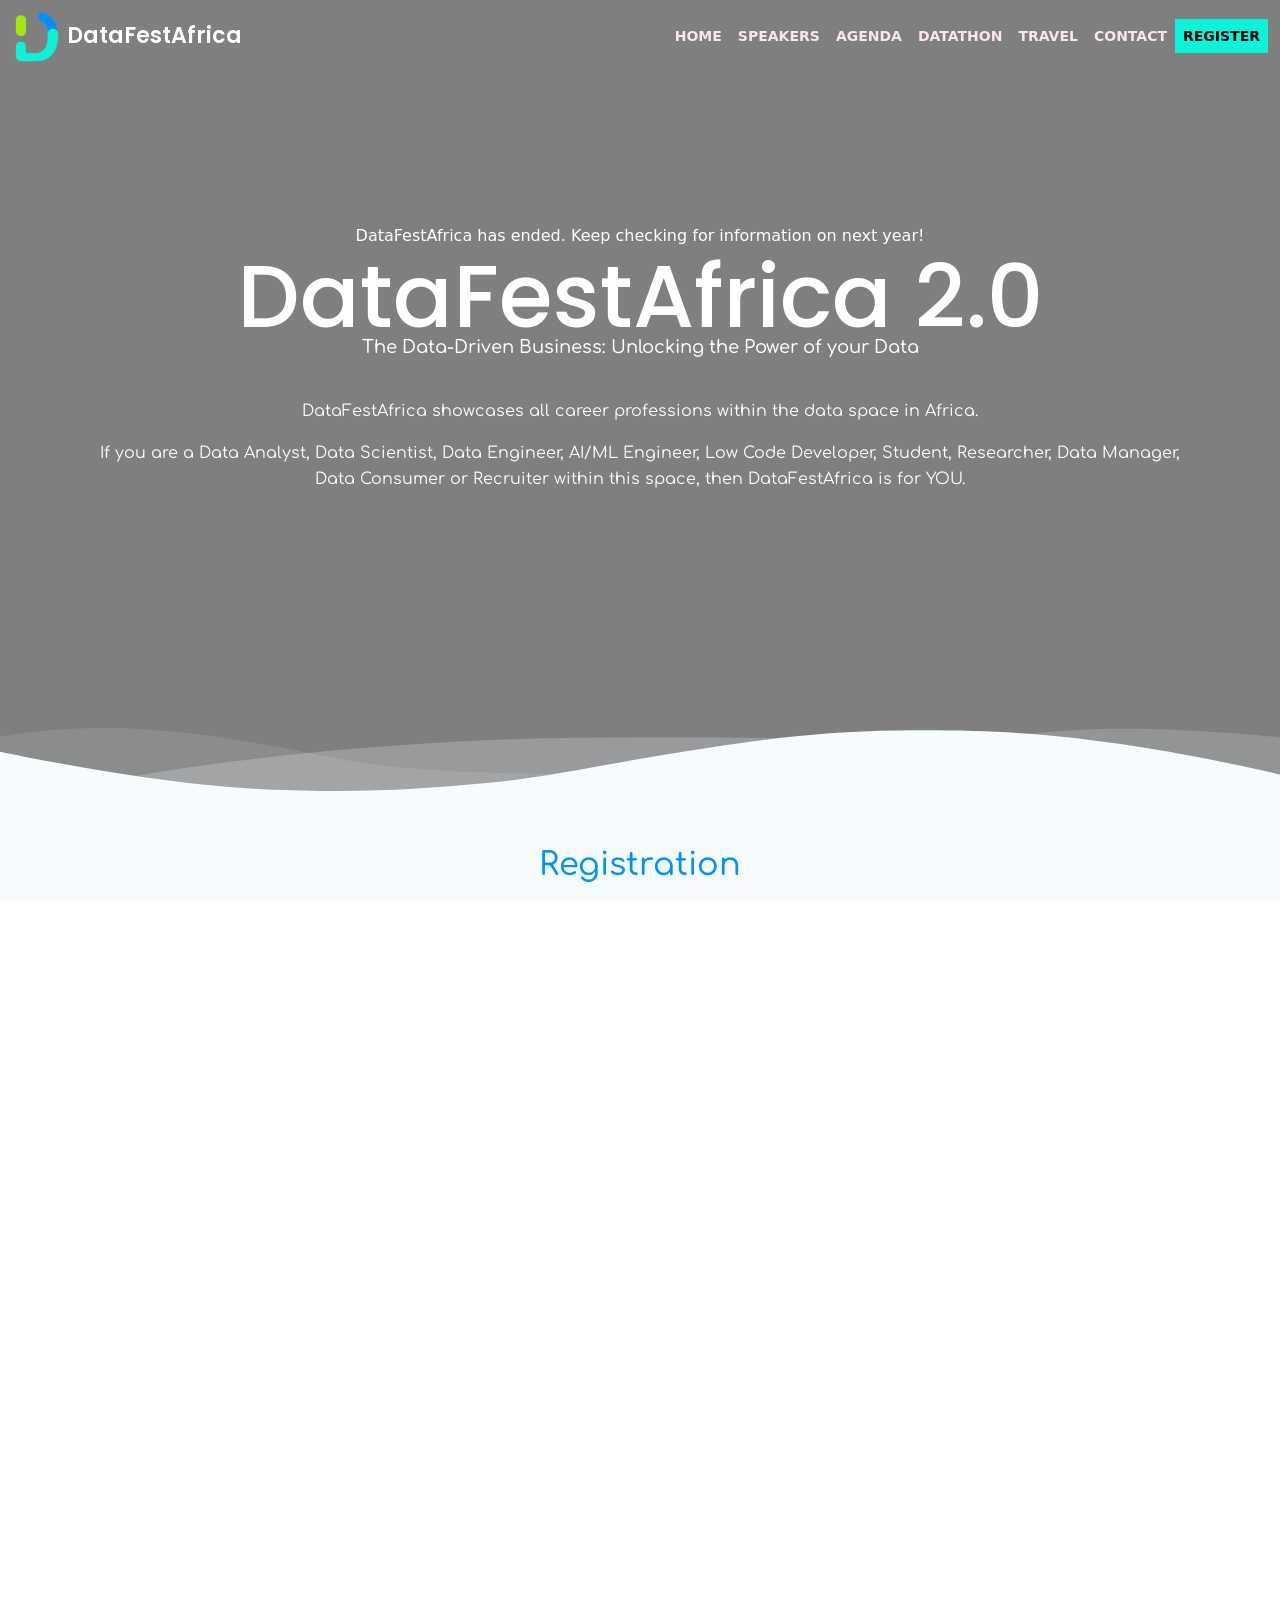
==== commit c4dc11eb: "update" ====
--- a/index.html
+++ b/index.html
@@ -597,181 +597,285 @@
                 </div>
             </div>
             <div class="row">
+                <div class="col-lg-3">
+                    <div class="card">
+                        <a href="https://datafestafrica2023.sessionize.com/speakers">
+                            <div class="card-image">
+                                <img class="img-fluid" src="./images/Speaker 2023/1. Olutoyin Ogunmola.jpg" alt="Olutoyin Ogunmola">
+                            </div>
+                        </a>
+                        <div class="card-body">
+                            <h6 class="card-title">Olutoyin Ogunmola, Head of Enterprise Data and Analytics, Stanbic IBTC Bank in Nigeria</h6>
+                        </div>
+                    </div>
+                </div>
+                <div class="col-lg-3">
+                    <div class="card">
+                        <a href="https://datafestafrica2023.sessionize.com/speakers">
+                            <div class="card-image">
+                                <img class="img-fluid" src="./images/Speaker 2023/2. Ademola Adesalu.jpg" alt="Ademola Adesalu">                                
+                            </div>
+                        </a>
+                        <div class="card-body">
+                            <h6 class="card-title">Ademola Adesalu, Managing Director, CRC Data & Analysis Limited (CDAL)</h6>
+                        </div>
+                    </div>
+                </div>  
+                <div class="col-lg-3">
+                    <div class="card">
+                        <a href="https://datafestafrica2023.sessionize.com/speakers">
+                            <div class="card-image">
+                                <img class="img-fluid" src="./images/Speaker 2023/3.Olamide Jolaoso.jpg" alt="Olamide Jolaoso">
+                            </div>
+                        </a>
+                        <div class="card-body">
+                            <h6 class="card-title">Olamide Jolaoso, Head of Data & Analytics, Wema Bank</h6>
+                        </div>
+                    </div>
+                </div>  
+                <div class="col-lg-3">
+                    <div class="card">
+                        <a href="https://datafestafrica2023.sessionize.com/speakers">
+                            <div class="card-image">
+                                <img class="img-fluid" src="./images/Speaker 2023/4. Chigozie Anyasor.jpg" alt="Chigozie Anyasor">
+                            </div>
+                        </a>
+                        <div class="card-body">
+                            <h6 class="card-title">Chigozie Anyasor, CEO, Uridium Works Limited</h6>
+                        </div>
+                    </div>
+                </div>          
+            </div>
+            <div class="row"> 
+                <div class="col-lg-3">
+                    <div class="card">
+                        <a href="https://datafestafrica2023.sessionize.com/speakers">
+                            <div class="card-image">
+                                <img class="img-fluid" src="./images/Speaker 2023/5. Wale Akinfaderin.jfif" alt="Dr. Wale Akinfaderin">
+                            </div>
+                        </a>
+                        <div class="card-body">
+                            <h6 class="card-title">Dr. Wale Akinfaderin, Senior Data Scientist, Amazon Web Services</h6>
+                        </div>
+                    </div>
+                </div>
+                <div class="col-lg-3">
+                    <div class="card">
+                        <a href="https://datafestafrica2023.sessionize.com/speakers">
+                            <div class="card-image">
+                                <img class="img-fluid" src="./images/Speaker 2023/6. Peter Olomolaiye.jpg" alt="Peter Olomolaiye">
+                            </div>
+                        </a>
+                        <div class="card-body">
+                            <h6 class="card-title">Peter Olomolaiye, Data Engineer, Microsoft</h6>
+                        </div>
+                    </div>
+                </div> 
+                <div class="col-lg-3">
+                    <div class="card">
+                        <a href="https://datafestafrica2023.sessionize.com/speakers">
+                            <div class="card-image">
+                                <img class="img-fluid" src="./images/Speaker 2023/7. Yomi Ibosiola.jfif" alt="Yomi Ibosiola">
+                            </div>
+                        </a>
+                        <div class="card-body">
+                            <h6 class="card-title">Yomi Ibosiola, Chief Data and Analytics Officer, Union Bank</h6>
+                        </div>
+                    </div>
+                </div>
+                <div class="col-lg-3">
+                    <div class="card">
+                        <a href="https://datafestafrica2023.sessionize.com/speakers">
+                            <div class="card-image">
+                                <img class="img-fluid" src="./images/Speaker 2023/David Brown Photograph .png" alt="David Brown - Data culture and teams">                                
+                            </div>
+                        </a>
+                        <div class="card-body">
+                            <h6 class="card-title">David Brown, Managing Partner for Dbrown consulting</h6>
+                        </div>
+                    </div>
+                </div> 
+            </div>
+            <div class="row"> 
+                <div class="col-lg-3">
+                    <div class="card">
+                        <a href="https://datafestafrica.sessionize.com/speakers">
+                            <div class="card-image">
+                                <img class="img-fluid" src="./images/Speaker 2023/8. Mayowa Oshin.JPG" alt="Mayo Oshin">
+                            </div>
+                        </a>
+                        <div class="card-body">
+                            <h6 class="card-title">Mayowa Oshin, Founder, Siennaianalytics</h6>
+                        </div>
+                    </div>
+                </div>
+                <div class="col-lg-3">
+                    <div class="card">
+                        <a href="https://datafestafrica2023.sessionize.com/speakers">
+                            <div class="card-image">
+                                <img class="img-fluid" src="./images/Speaker 2023/9. Fatima.jpg" alt="Fatima Tambajang">                                
+                            </div>
+                        </a>
+                        <div class="card-body">
+                            <h6 class="card-title">Fatima Tambajang, Head of Developer, Startups & VC Ecosystem for Africa & Middle East, NVIDIA</h6>
+                        </div>
+                    </div>
+                </div>   
+                <div class="col-lg-3">
+                    <div class="card">
+                        <a href="">
+                            <div class="card-image">
+                                <img class="img-fluid" src="./images/Speaker 2023/10. Victory Ogbegbor.jpg" alt="Victory Ogbegbor">                                
+                            </div>
+                        </a>
+                        <div class="card-body">
+                            <h6 class="card-title">Victory Ogbegbor, Data Scientist</h6>
+                        </div>
+                    </div>
+                </div>   
+                <div class="col-lg-3">
+                    <div class="card">
+                        <a href="">
+                            <div class="card-image">
+                                <img class="img-fluid" src="./images/Speaker 2023/11. Raphael Yemitan.png" alt="Raphael Yemitan">                                
+                            </div>
+                        </a>
+                        <div class="card-body">
+                            <h6 class="card-title">Raphael Yemitan, Associate Director, PwC Nigeria
+                            </h6>
+                        </div>
+                    </div>
+                </div>   
+            </div>
+            <div class="row">
                 <div class="col-lg-4">
                     <div class="card">
+                        <a href="https://datafestafrica.sessionize.com/speakers">
+                            <div class="card-image">
+                                <img class="img-fluid" src="./images/Speaker 2023/12. Winifred.png" alt="Winifred">
+                            </div>
+                        </a>
+                        <div class="card-body">
+                            <h6 class="card-title">Winifred Nkechi C. Umerah,  Senior Manager of Total Quality Management, MTN Nigeria</h6>
+                        </div>
+                    </div>
+                </div>
+                <div class="col-lg-4">
+                    <div class="card">
                         <a href="https://datafestafrica2023.sessionize.com/speakers">
                             <div class="card-image">
-                                <img class="img-fluid" src="./images/Speaker 2023/1. Olutoyin Ogunmola.jpg" alt="Olutoyin Ogunmola">
-                            </div>
-                        </a>
-                        <div class="card-body">
-                            <h6 class="card-title">Olutoyin Ogunmola, Head of Enterprise Data and Analytics, Stanbic IBTC Bank in Nigeria</h6>
-                        </div>
-                    </div>
-                </div>
-                <div class="col-lg-4">
-                    <div class="card">
-                        <a href="https://datafestafrica2023.sessionize.com/speakers">
-                            <div class="card-image">
-                                <img class="img-fluid" src="./images/Speaker 2023/2. Ademola Adesalu.jpg" alt="Ademola Adesalu">                                
-                            </div>
-                        </a>
-                        <div class="card-body">
-                            <h6 class="card-title">Ademola Adesalu, Managing Director, CRC Data & Analysis Limited (CDAL)</h6>
-                        </div>
-                    </div>
-                </div>  
-                <div class="col-lg-4">
-                    <div class="card">
-                        <a href="https://datafestafrica2023.sessionize.com/speakers">
-                            <div class="card-image">
-                                <img class="img-fluid" src="./images/Speaker 2023/3.Olamide Jolaoso.jpg" alt="Olamide Jolaoso">
-                            </div>
-                        </a>
-                        <div class="card-body">
-                            <h6 class="card-title">Olamide Jolaoso, Head of Data & Analytics, Wema Bank</h6>
-                        </div>
-                    </div>
-                </div>           
-            </div>
-            <div class="row">
-                <div class="col-lg-3">
-                    <div class="card">
-                        <a href="https://datafestafrica2023.sessionize.com/speakers">
-                            <div class="card-image">
-                                <img class="img-fluid" src="./images/Speaker 2023/4. Chigozie Anyasor.jpg" alt="Chigozie Anyasor">
-                            </div>
-                        </a>
-                        <div class="card-body">
-                            <h6 class="card-title">Chigozie Anyasor, CEO, Uridium Works Limited</h6>
-                        </div>
-                    </div>
-                </div>  
-                <div class="col-lg-3">
-                    <div class="card">
-                        <a href="https://datafestafrica2023.sessionize.com/speakers">
-                            <div class="card-image">
-                                <img class="img-fluid" src="./images/Speaker 2023/5. Wale Akinfaderin.jfif" alt="Dr. Wale Akinfaderin">
-                            </div>
-                        </a>
-                        <div class="card-body">
-                            <h6 class="card-title">Dr. Wale Akinfaderin, Senior Data Scientist, Amazon Web Services</h6>
-                        </div>
-                    </div>
-                </div>
-                <div class="col-lg-3">
-                    <div class="card">
-                        <a href="https://datafestafrica2023.sessionize.com/speakers">
-                            <div class="card-image">
-                                <img class="img-fluid" src="./images/Speaker 2023/6. Peter Olomolaiye.jpg" alt="Peter Olomolaiye">
-                            </div>
-                        </a>
-                        <div class="card-body">
-                            <h6 class="card-title">Peter Olomolaiye, Data Engineer, Microsoft</h6>
-                        </div>
-                    </div>
-                </div> 
-                <div class="col-lg-3">
-                    <div class="card">
-                        <a href="https://datafestafrica2023.sessionize.com/speakers">
-                            <div class="card-image">
-                                <img class="img-fluid" src="./images/Speaker 2023/7. Yomi Ibosiola.jfif" alt="Yomi Ibosiola">
-                            </div>
-                        </a>
-                        <div class="card-body">
-                            <h6 class="card-title">Yomi Ibosiola, Chief Data and Analytics Officer, Union Bank</h6>
-                        </div>
-                    </div>
-                </div>
-            </div>
-            <div class="row">
-                <div class="col-lg-4">
-                    <div class="card">
-                        <a href="">
-                            <div class="card-image">
-                                <img class="img-fluid" src="./images/Speaker 2023/David Brown Photograph .png" alt="David Brown - Data culture and teams">                                
-                            </div>
-                        </a>
-                        <div class="card-body">
-                            <h6 class="card-title">David Brown, Managing Partner for Dbrown consulting</h6>
-                        </div>
-                    </div>
-                </div>  
-                <div class="col-lg-4">
-                    <div class="card">
-                        <a href="https://datafestafrica.sessionize.com/speakers">
-                            <div class="card-image">
-                                <img class="img-fluid" src="" alt="Mayo Oshin">
-                            </div>
-                        </a>
-                        <div class="card-body">
-                            <h6 class="card-title">Mayo Oshin, Founder, Siennaianalytics</h6>
-                        </div>
-                    </div>
-                </div>
-                <div class="col-lg-4">
-                    <div class="card">
-                        <a href="">
-                            <div class="card-image">
-                                <img class="img-fluid" src="" alt="Fatima Tambajang">                                
-                            </div>
-                        </a>
-                        <div class="card-body">
-                            <h6 class="card-title">Fatima Tambajang, Head of Developer, Startups & VC Ecosystem for Africa & Middle East, NVIDIA</h6>
-                        </div>
-                    </div>
-                </div>   
-                <!-- <div class="col-lg-4">
-                    <div class="card">
-                        <a href="https://datafestafrica.sessionize.com/speakers">
-                            <div class="card-image">
-                                <img class="img-fluid" src="./images/speaker/HR.jpg" alt="">                                
-                            </div>
-                        </a>
-                        <div class="card-body">
-                            <h6 class="card-title">Emmanuel Micheal, Head of People and Culture at Letshego MFB</h6>
-                        </div>
-                    </div>
-                </div> -->
-            </div>
-            <!-- <div class="row">
-                <div class="col-lg-4">
-                    <div class="card">
-                        <a href="https://datafestafrica.sessionize.com/speakers">
-                            <div class="card-image">
-                                <img class="img-fluid" src="./images/speaker/Taiwo Ajayi.jpeg" alt="">
-                            </div>
-                        </a>
-                        <div class="card-body">
-                            <h6 class="card-title">Taiwo Ajayi, Head of Growth at Propel</h6>
-                        </div>
-                    </div>
-                </div>
-                <div class="col-lg-4">
-                    <div class="card">
-                        <a href="">
-                            <div class="card-image">
-                                <img class="img-fluid" src="./images/speaker/Oluchi Ezeh (1).jpeg" alt="David Brown - Data culture and teams">                                
-                            </div>
-                        </a>
-                        <div class="card-body">
-                            <h6 class="card-title">Oluchi Ezeh, Senior Manager, Data Intelligence and Analytics at MTN Group, South Africa</h6>
+                                <img class="img-fluid" src="./images/Speaker 2023/13. Dumebi.jpeg" alt="Dumebi">                                
+                            </div>
+                        </a>
+                        <div class="card-body">
+                            <h6 class="card-title">Dumebi Okwechime, Founder & Chief Data Scientist, izifin</h6>
                         </div>
                     </div>
                 </div>   
                 <div class="col-lg-4">
                     <div class="card">
+                        <a href="">
+                            <div class="card-image">
+                                <img class="img-fluid" src="./images/Speaker 2023/14. Oluchi Ezeh.jpeg" alt="Oluchi Ezeh">                                
+                            </div>
+                        </a>
+                        <div class="card-body">
+                            <h6 class="card-title">Oluchi Ezeh, Senior Manager, Data Intelligence & Analytics (FinTech), MTN Group, South Africa</h6>
+                        </div>
+                    </div>
+                </div>   
+            </div>
+            <div class="row">
+                <div class="col-lg-3">
+                    <div class="card">
+                        <a href="">
+                            <div class="card-image">
+                                <img class="img-fluid" src="./images/Speaker 2023/15. Abiodun Ashomoye.jpg" alt="Abiodun Ashomoye">                                
+                            </div>
+                        </a>
+                        <div class="card-body">
+                            <h6 class="card-title">Abiodun Shomoye, Manager, Data Analytics and AI, Deloitte Nigeria</h6>
+                        </div>
+                    </div>
+                </div> 
+                <div class="col-lg-3">
+                    <div class="card">
                         <a href="https://datafestafrica.sessionize.com/speakers">
                             <div class="card-image">
-                                <img class="img-fluid" src="./images/speaker/Rowland Ogbonda.jpg" alt="">                                
-                            </div>
-                        </a>
-                        <div class="card-body">
-                            <h6 class="card-title">Rowland Ogbonda, Talent Acquisition lead at Airtel Africa, Digital labs</h6>
-                        </div>
-                    </div>
-                </div>
-            </div> -->
+                                <img class="img-fluid" src="./images/Speaker 2023/16. Adejoju Ajani.jpg" alt="Adejoju Ajani">
+                            </div>
+                        </a>
+                        <div class="card-body">
+                            <h6 class="card-title">Adejoju Ajani, Head, Data Analytics/Engineering, Interswitch Group</h6>
+                        </div>
+                    </div>
+                </div>
+                <div class="col-lg-3">
+                    <div class="card">
+                        <a href="https://datafestafrica.sessionize.com/speakers">
+                            <div class="card-image">
+                                <img class="img-fluid" src="./images/Speaker 2023/nnenna ejiogu.jpeg" alt="nnenna ejiogu">
+                            </div>
+                        </a>
+                        <div class="card-body">
+                            <h6 class="card-title">Nnnena Ejiogu, Data Governance & Quality Leader, First Bank of Nigeria
+                            </h6>
+                        </div>
+                    </div>
+                </div>  
+                <div class="col-lg-3">
+                    <div class="card">
+                        <a href="">
+                            <div class="card-image">
+                                <img class="img-fluid" src="./images/Speaker 2023/Julia Biro.jpeg" alt="Julia Biro">                                
+                            </div>
+                        </a>
+                        <div class="card-body">
+                            <h6 class="card-title">Julia Biro</h6>
+                        </div>
+                    </div>
+                </div>   
+                
+            </div>
+            <div class="row">
+                <div class="col-lg-4">
+                    <div class="card">
+                        <a href="https://datafestafrica2023.sessionize.com/speakers">
+                            <div class="card-image">
+                                <img class="img-fluid" src="./images/Speaker 2023/Adetokunbo Ajibola CDMP.jpg" alt="Adetokunbo Ajibola">                                
+                            </div>
+                        </a>
+                        <div class="card-body">
+                            <h6 class="card-title">Adetokunbo Ajibola</h6>
+                        </div>
+                    </div>
+                </div> 
+                <div class="col-lg-4">
+                    <div class="card">
+                        <a href="">
+                            <div class="card-image">
+                                <img class="img-fluid" src="./images/Speaker 2023/Marijan Cipcic.png" alt="Marijan Cipcic">                                
+                            </div>
+                        </a>
+                        <div class="card-body">
+                            <h6 class="card-title">Marijan Cipcic</h6>
+                        </div>
+                    </div>
+                </div> 
+                <div class="col-lg-4">
+                    <div class="card">
+                        <a href="https://datafestafrica2023.sessionize.com/speakers">
+                            <div class="card-image">
+                                <img class="img-fluid" src="./images/Speaker 2023/Seyi Olanrewaju (GH, Payment Products).jpg" alt="Seyi Olanrewaju">                                
+                            </div>
+                        </a>
+                        <div class="card-body">
+                            <h6 class="card-title">Seyi Olanrewaju</h6>
+                        </div>
+                    </div>
+                </div>   
+                
+            </div>
             <div class="row">
                 <div class="col-lg-12 col-sm-12 col-12">
                     <div class="text-center text-container">
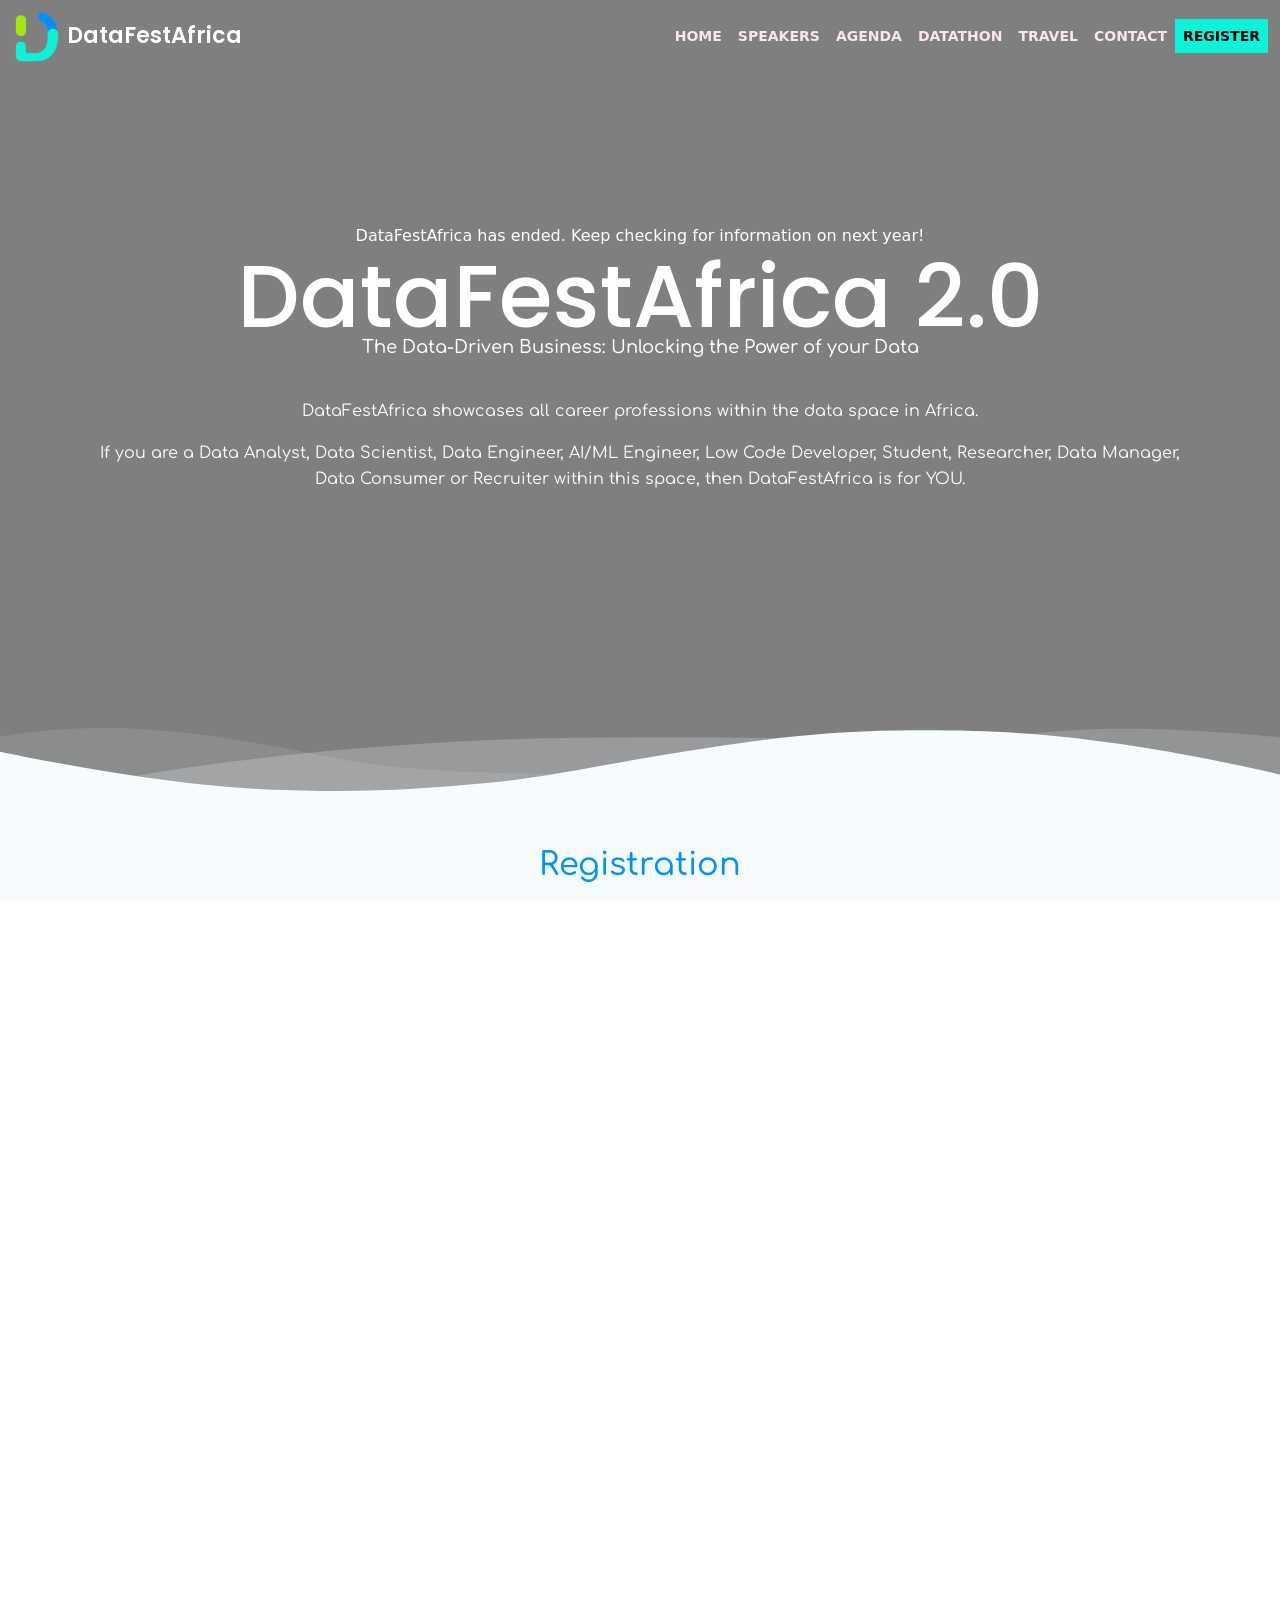
==== commit e04db2fa: "update" ====
--- a/index.html
+++ b/index.html
@@ -391,6 +391,11 @@
                 <h6 class="h4-heading text-center">Tech Agency Partner</h6>
                 <div class="text-center"><a href="https://provehub.com/"><img style="height: 150px" src="./images/sponsor 2023/provehub.png"></a></div>
             </div>
+            <br>
+            <div class="col-lg-12">
+                <h6 class="h4-heading text-center">Media Partner</h6>
+                <div class="text-center"><a href="https://techeconomy.ng/"><img style="height: 150px" src="./images/sponsor 2023/techecononmy.png"></a></div>
+            </div>
             <div class="col-lg-12">
                 <h6 class="h4-heading text-center">Datafestafrica Partners</h6>
             </div>
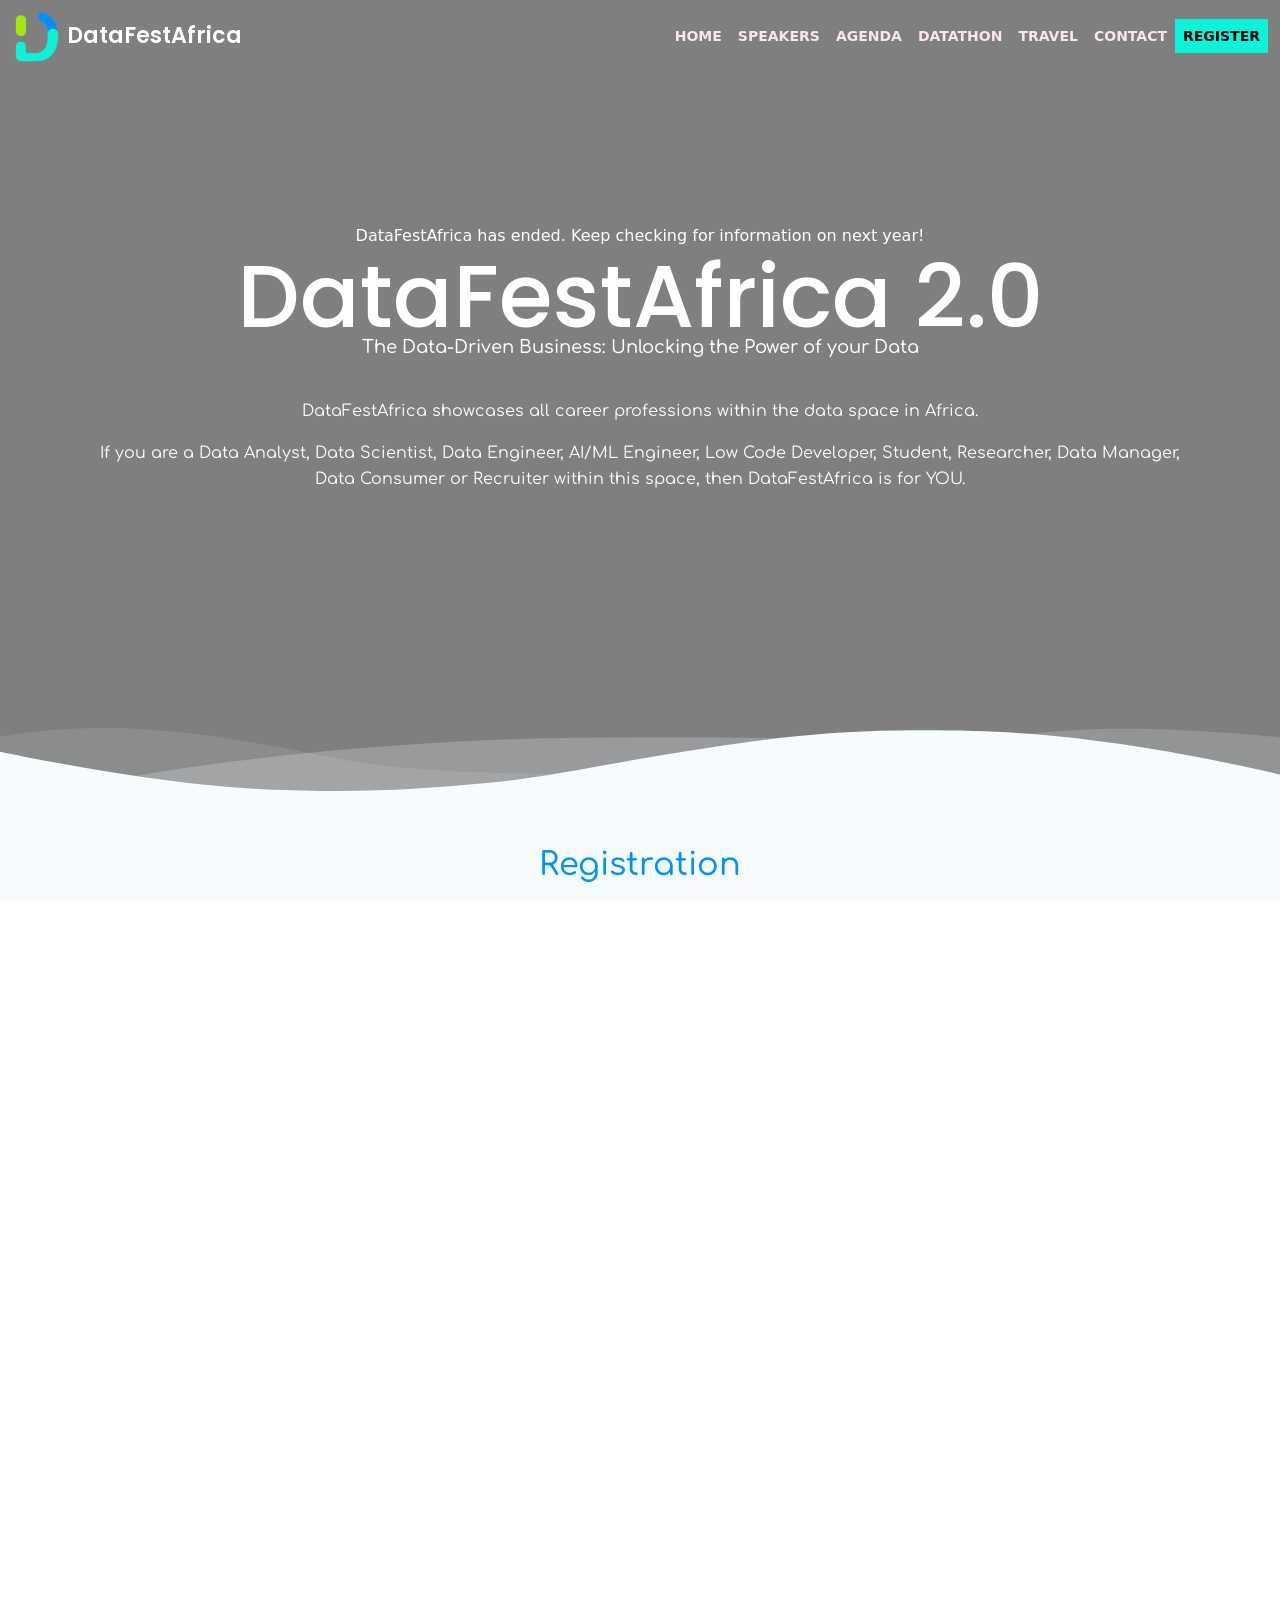
==== commit a5952553: "update" ====
--- a/index.html
+++ b/index.html
@@ -396,6 +396,7 @@
                 <h6 class="h4-heading text-center">Media Partner</h6>
                 <div class="text-center"><a href="https://techeconomy.ng/"><img style="height: 150px" src="./images/sponsor 2023/techecononmy.png"></a></div>
             </div>
+            <br>
             <div class="col-lg-12">
                 <h6 class="h4-heading text-center">Datafestafrica Partners</h6>
             </div>
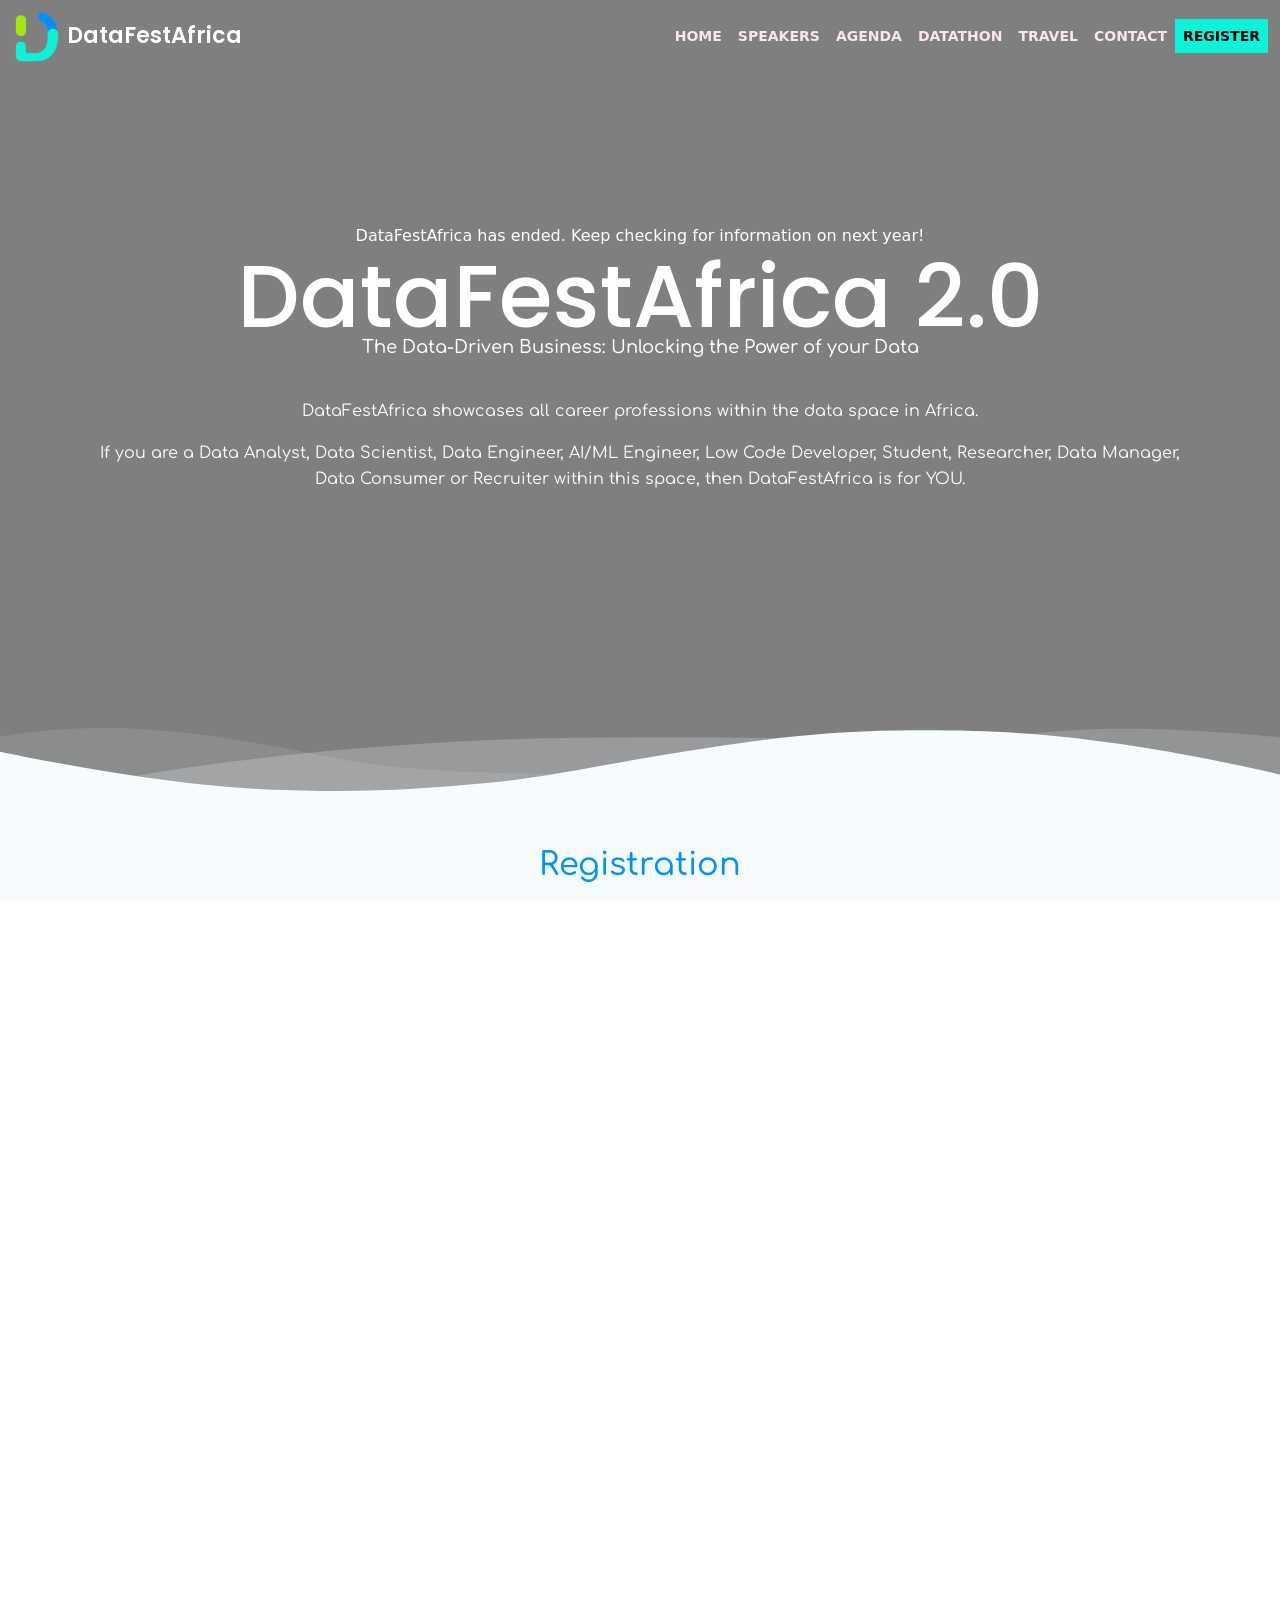
==== commit 1e9eb9f8: "update" ====
--- a/index.html
+++ b/index.html
@@ -394,7 +394,7 @@
             <br>
             <div class="col-lg-12">
                 <h6 class="h4-heading text-center">Media Partner</h6>
-                <div class="text-center"><a href="https://techeconomy.ng/"><img style="height: 150px" src="./images/sponsor 2023/techecononmy.png"></a></div>
+                <div class="text-center"><a href="https://techeconomy.ng/"><img style="height: 100px; width: 250px" src="./images/sponsor 2023/techeconomy.png"></a></div>
             </div>
             <br>
             <div class="col-lg-12">
